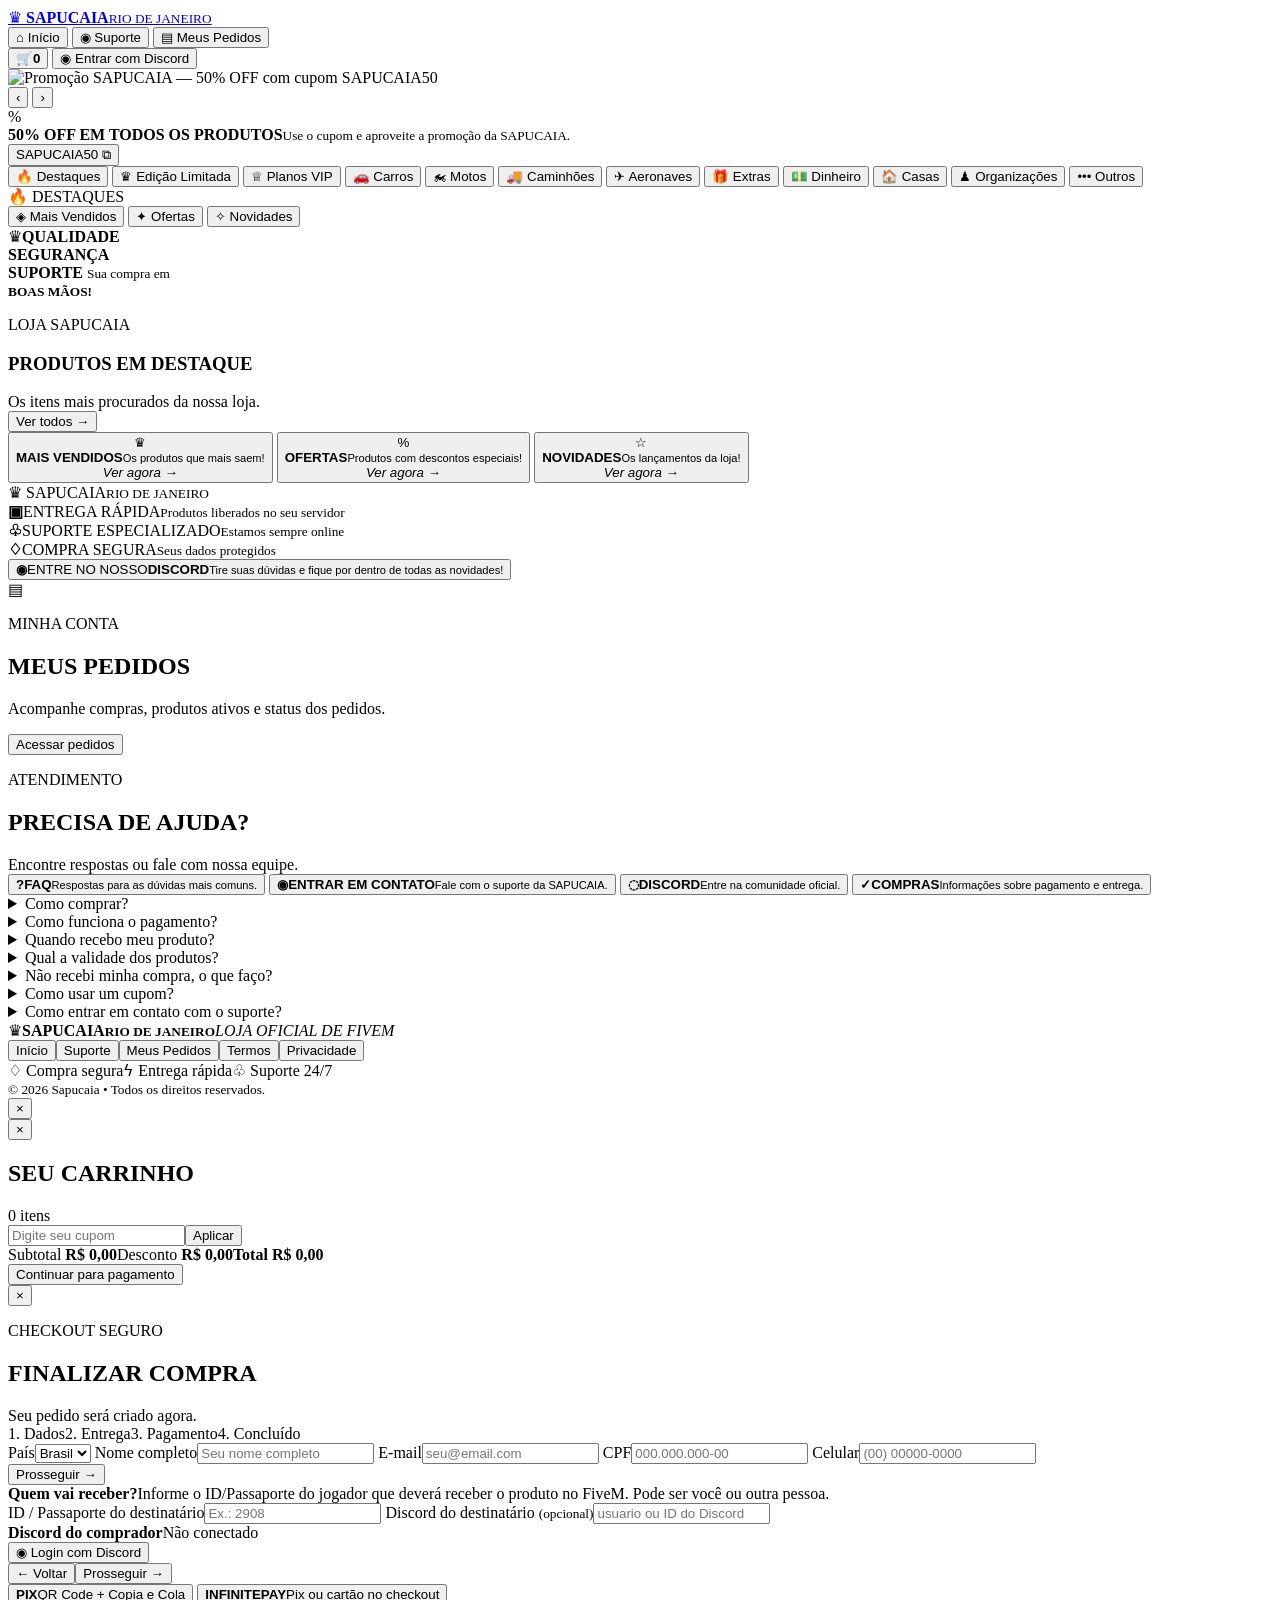
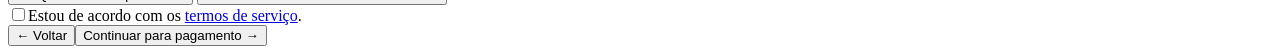
==== index.html @ 09aa35c5 "Add files via upload" ====
<!doctype html>
<html lang="pt-BR">
<head>
  <meta charset="UTF-8">
  <meta name="viewport" content="width=device-width,initial-scale=1.0">
  <meta name="theme-color" content="#ff087f">
  <meta name="description" content="SAPUCAIA — Loja Oficial do servidor FiveM Rio de Janeiro.">
  <title>SAPUCAIA • Loja Oficial</title>
  <link rel="stylesheet" href="style.css">
</head>
<body>
  <div class="noise"></div>
  <div class="bg-grid"></div>
  <div class="pink-orb orb-a"></div><div class="pink-orb orb-b"></div>
  <div id="particles"></div>

  <header class="topbar">
    <a class="brand" href="#inicio" aria-label="SAPUCAIA início">
      <span class="brand-crown">♛</span>
      <span><strong data-theme-shop-name>SAPUCAIA</strong><small data-theme-city>RIO DE JANEIRO</small></span>
    </a>
    <nav class="main-nav">
      <button data-scroll="#inicio" class="nav-link active">⌂ <span>Início</span></button>
      <button data-scroll="#suporte" class="nav-link">◉ <span>Suporte</span></button>
      <button data-scroll="#pedidos" class="nav-link">▤ <span>Meus Pedidos</span></button>
    </nav>
    <div class="top-actions">
      <button id="cartOpen" class="icon-btn" aria-label="Abrir carrinho">🛒<b id="cartCount">0</b></button>
      <button id="discordLogin" class="primary-btn discord">◉ Entrar com Discord</button>
    </div>
  </header>

  <main id="inicio">
    <section class="hero-wrap">
      <div class="hero-banner">
        <img src="assets/banner-sapucaia.png" alt="Promoção SAPUCAIA — 50% OFF com cupom SAPUCAIA50">
        <div class="hero-shine"></div>
        <button class="hero-arrow prev" aria-label="Banner anterior">‹</button>
        <button class="hero-arrow next" aria-label="Próximo banner">›</button>
        <div class="hero-dots"><i class="on"></i><i></i><i></i></div>
      </div>
    </section>

    <section class="infinite-marquee" aria-label="Promoção">
      <div class="marquee-track">
        <div class="marquee-group" data-marquee-group="0"></div>
        <div class="marquee-group" data-marquee-group="1" aria-hidden="true"></div>
      </div>
    </section>
    <section class="coupon-strip">
      <div><span class="coupon-icon">%</span><div><strong id="promoHeadline">50% OFF EM TODOS OS PRODUTOS</strong><small>Use o cupom e aproveite a promoção da SAPUCAIA.</small></div></div>
      <button id="copyCoupon" class="coupon-code">SAPUCAIA50 <span>⧉</span></button>
    </section>

    <section class="categories" aria-label="Categorias">
      <button class="cat active" data-category="Destaques">🔥 <span>Destaques</span></button>
      <button class="cat" data-category="Edição Limitada">♛ <span>Edição Limitada</span></button>
      <button class="cat" data-category="Planos VIP">♕ <span>Planos VIP</span></button>
      <button class="cat" data-category="Carros">🚗 <span>Carros</span></button>
      <button class="cat" data-category="Motos">🏍 <span>Motos</span></button>
      <button class="cat" data-category="Caminhões">🚚 <span>Caminhões</span></button>
      <button class="cat" data-category="Aeronaves">✈ <span>Aeronaves</span></button>
      <button class="cat" data-category="Extras">🎁 <span>Extras</span></button>
      <button class="cat" data-category="Dinheiro">💵 <span>Dinheiro</span></button>
      <button class="cat" data-category="Casas">🏠 <span>Casas</span></button>
      <button class="cat" data-category="Organizações">♟ <span>Organizações</span></button>
      <button class="cat" data-category="Outros">••• <span>Outros</span></button>
    </section>

    <section class="store-layout">
      <aside class="side-panel">
        <div class="panel-title">🔥 DESTAQUES</div>
        <button class="side-filter active" data-category="Destaques">◈ Mais Vendidos</button>
        <button class="side-filter" data-category="Ofertas">✦ Ofertas</button>
        <button class="side-filter" data-category="Novidades">✧ Novidades</button>
        <div class="side-promo">
          <span>♛</span><strong>QUALIDADE<br>SEGURANÇA<br>SUPORTE</strong>
          <small>Sua compra em<br><b>BOAS MÃOS!</b></small>
        </div>
      </aside>

      <section class="products-area">
        <div class="section-head">
          <div><p class="eyebrow">LOJA SAPUCAIA</p><h1 id="sectionTitle">PRODUTOS EM DESTAQUE</h1><span id="sectionSub">Os itens mais procurados da nossa loja.</span></div>
          <button id="viewAll" class="outline-btn">Ver todos →</button>
        </div>
        <div id="productsGrid" class="products-grid"></div>

        <div class="promo-row">
          <button class="wide-promo" data-category="Carros"><span>♛</span><div><b>MAIS VENDIDOS</b><small>Os produtos que mais saem!</small></div><em>Ver agora →</em></button>
          <button class="wide-promo" data-category="Ofertas"><span>%</span><div><b>OFERTAS</b><small>Produtos com descontos especiais!</small></div><em>Ver agora →</em></button>
          <button class="wide-promo" data-category="Novidades"><span>☆</span><div><b>NOVIDADES</b><small>Os lançamentos da loja!</small></div><em>Ver agora →</em></button>
        </div>
      </section>

      <aside class="right-panel">
        <div class="benefits">
          <div class="mini-brand">♛ SAPUCAIA<small>RIO DE JANEIRO</small></div>
          <div class="benefit"><b>▣</b><span>ENTREGA RÁPIDA<small>Produtos liberados no seu servidor</small></span></div>
          <div class="benefit"><b>♧</b><span>SUPORTE ESPECIALIZADO<small>Estamos sempre online</small></span></div>
          <div class="benefit"><b>♢</b><span>COMPRA SEGURA<small>Seus dados protegidos</small></span></div>
        </div>
        <button class="discord-card" id="discordSupport"><b>◉</b><span>ENTRE NO NOSSO<strong>DISCORD</strong><small>Tire suas dúvidas e fique por dentro de todas as novidades!</small></span></button>
      </aside>
    </section>

    <section id="pedidos" class="info-section">
      <div class="info-card">
        <span>▤</span><div><p class="eyebrow">MINHA CONTA</p><h2>MEUS PEDIDOS</h2><p>Acompanhe compras, produtos ativos e status dos pedidos.</p></div>
        <button class="outline-btn" id="ordersBtn">Acessar pedidos</button>
      </div>
    </section>

    <section id="suporte" class="support-section">
      <div class="section-head centered"><div><p class="eyebrow">ATENDIMENTO</p><h2>PRECISA DE AJUDA?</h2><span>Encontre respostas ou fale com nossa equipe.</span></div></div>
      <div class="support-grid">
        <button class="support-card" id="faqBtn"><b>?</b><strong>FAQ</strong><small>Respostas para as dúvidas mais comuns.</small></button>
        <button class="support-card" id="contactBtn"><b>◉</b><strong>ENTRAR EM CONTATO</strong><small>Fale com o suporte da SAPUCAIA.</small></button>
        <button class="support-card" id="discordBtn"><b>◌</b><strong>DISCORD</strong><small>Entre na comunidade oficial.</small></button>
        <button class="support-card" id="buyInfoBtn"><b>✓</b><strong>COMPRAS</strong><small>Informações sobre pagamento e entrega.</small></button>
      </div>
      <div class="faq" id="faq">
        <details><summary>Como comprar?</summary><p>Escolha uma categoria, abra o produto, adicione ao carrinho e avance para o pagamento. A etapa de pagamento real será conectada ao backend futuramente.</p></details>
        <details><summary>Como funciona o pagamento?</summary><p>O pagamento é criado pelo backend conforme o método habilitado no painel ADM. No Pix, a loja mostra QR Code e Pix Copia e Cola.</p></details>
        <details><summary>Quando recebo meu produto?</summary><p>Quando o backend de entrega automática estiver conectado, o produto poderá ser liberado após a confirmação do pagamento.</p></details>
        <details><summary>Qual a validade dos produtos?</summary><p>A validade é exibida nos detalhes de cada produto quando aplicável.</p></details>
        <details><summary>Não recebi minha compra, o que faço?</summary><p>Entre em contato com o suporte e informe os dados do pedido.</p></details>
        <details><summary>Como usar um cupom?</summary><p>No carrinho, digite SAPUCAIA50 e clique em aplicar. Nesta versão o desconto de 50% funciona no frontend.</p></details>
        <details><summary>Como entrar em contato com o suporte?</summary><p>Use a área de suporte ou o botão do Discord. A integração final poderá ser conectada posteriormente.</p></details>
      </div>
    </section>
  </main>

  <footer>
    <div class="footer-brand"><span>♛</span><strong><b data-theme-shop-name>SAPUCAIA</b><small data-theme-city>RIO DE JANEIRO</small></strong><em>LOJA OFICIAL DE FIVEM</em></div>
    <div class="footer-links"><button data-scroll="#inicio">Início</button><button data-scroll="#suporte">Suporte</button><button data-scroll="#pedidos">Meus Pedidos</button><button>Termos</button><button>Privacidade</button></div>
    <div class="footer-badges"><span>♢ Compra segura</span><span>ϟ Entrega rápida</span><span>♧ Suporte 24/7</span></div>
    <small class="copyright">© 2026 Sapucaia • Todos os direitos reservados.</small>
  </footer>

  <div class="modal-backdrop" id="productModal">
    <div class="modal product-modal"><button class="modal-close">×</button><div id="productDetail"></div></div>
  </div>

  <div class="drawer-backdrop" id="cartBackdrop">
    <aside class="cart-drawer"><button class="modal-close" id="cartClose">×</button><div class="drawer-head"><h2>SEU CARRINHO</h2><span id="cartCountBig">0 itens</span></div><div id="cartItems"></div><div class="cart-bottom"><div class="coupon-input"><input id="couponInput" placeholder="Digite seu cupom" autocomplete="off"><button id="applyCoupon">Aplicar</button></div><div class="totals"><span>Subtotal <b id="subtotal">R$ 0,00</b></span><span>Desconto <b id="discount">R$ 0,00</b></span><strong>Total <b id="total">R$ 0,00</b></strong></div><button class="primary-btn checkout" id="checkout">Continuar para pagamento</button></div></aside>
  </div>


  <!-- CHECKOUT REAL — adicionado sem alterar o restante da loja -->
  <div class="modal-backdrop checkout-backdrop" id="checkoutModal" aria-hidden="true">
    <div class="modal checkout-modal">
      <button class="modal-close" id="checkoutClose" aria-label="Fechar checkout">×</button>
      <div class="checkout-head">
        <div><p class="eyebrow">CHECKOUT SEGURO</p><h2>FINALIZAR COMPRA</h2><span id="checkoutOrderLabel">Seu pedido será criado agora.</span></div>
        <div class="checkout-steps"><span class="current" data-step-label="1">1. Dados</span><span data-step-label="2">2. Entrega</span><span data-step-label="3">3. Pagamento</span><span data-step-label="4">4. Concluído</span></div>
      </div>

      <div class="checkout-step active" data-step="1">
        <div class="checkout-grid">
          <label>País<select id="checkoutCountry"><option value="Brasil">Brasil</option></select></label>
          <label>Nome completo<input id="checkoutName" autocomplete="name" placeholder="Seu nome completo"></label>
          <label>E-mail<input id="checkoutEmail" type="email" autocomplete="email" placeholder="seu@email.com"></label>
          <label>CPF<input id="checkoutCpf" inputmode="numeric" maxlength="14" placeholder="000.000.000-00"></label>
          <label>Celular<input id="checkoutPhone" inputmode="tel" autocomplete="tel" placeholder="(00) 00000-0000"></label>
        </div>
        <button class="primary-btn checkout-next" data-next="2">Prosseguir <span>→</span></button>
      </div>

      <div class="checkout-step" data-step="2">
        <div class="delivery-note"><b>Quem vai receber?</b><span>Informe o ID/Passaporte do jogador que deverá receber o produto no FiveM. Pode ser você ou outra pessoa.</span></div>
        <div class="checkout-grid">
          <label>ID / Passaporte do destinatário<input id="checkoutRecipientId" inputmode="numeric" placeholder="Ex.: 2908"></label>
          <label>Discord do destinatário <small>(opcional)</small><input id="checkoutRecipientDiscord" placeholder="usuario ou ID do Discord"></label>
        </div>
        <div class="discord-login-box"><div><b>Discord do comprador</b><span id="discordLoginState">Não conectado</span></div><button class="outline-btn" id="checkoutDiscordLogin">◉ Login com Discord</button></div>
        <div class="checkout-actions"><button class="ghost-btn checkout-back" data-back="1">← Voltar</button><button class="primary-btn checkout-next" data-next="3">Prosseguir <span>→</span></button></div>
      </div>

      <div class="checkout-step" data-step="3">
        <div class="payment-methods">
          <button class="payment-option active" data-method="pix"><strong>PIX</strong><span>QR Code + Copia e Cola</span></button>
          <button class="payment-option" data-method="infinitepay"><strong>INFINITEPAY</strong><span>Pix ou cartão no checkout</span></button>
        </div>
        <label class="terms-line"><input id="checkoutTerms" type="checkbox"><span>Estou de acordo com os <a href="terms.html" id="checkoutTermsLink" target="_blank" rel="noopener">termos de serviço</a>.</span></label>
        <div class="checkout-actions"><button class="ghost-btn checkout-back" data-back="2">← Voltar</button><button class="primary-btn" id="createPaymentBtn">Continuar para pagamento <span>→</span></button></div>
      </div>

      <div class="checkout-step" data-step="4">
        <div id="paymentResult" class="payment-result"></div>
      </div>
    </div>
  </div>

  <div class="toast" id="toast"></div>
  <script src="script.js"></script>
</body>
</html>
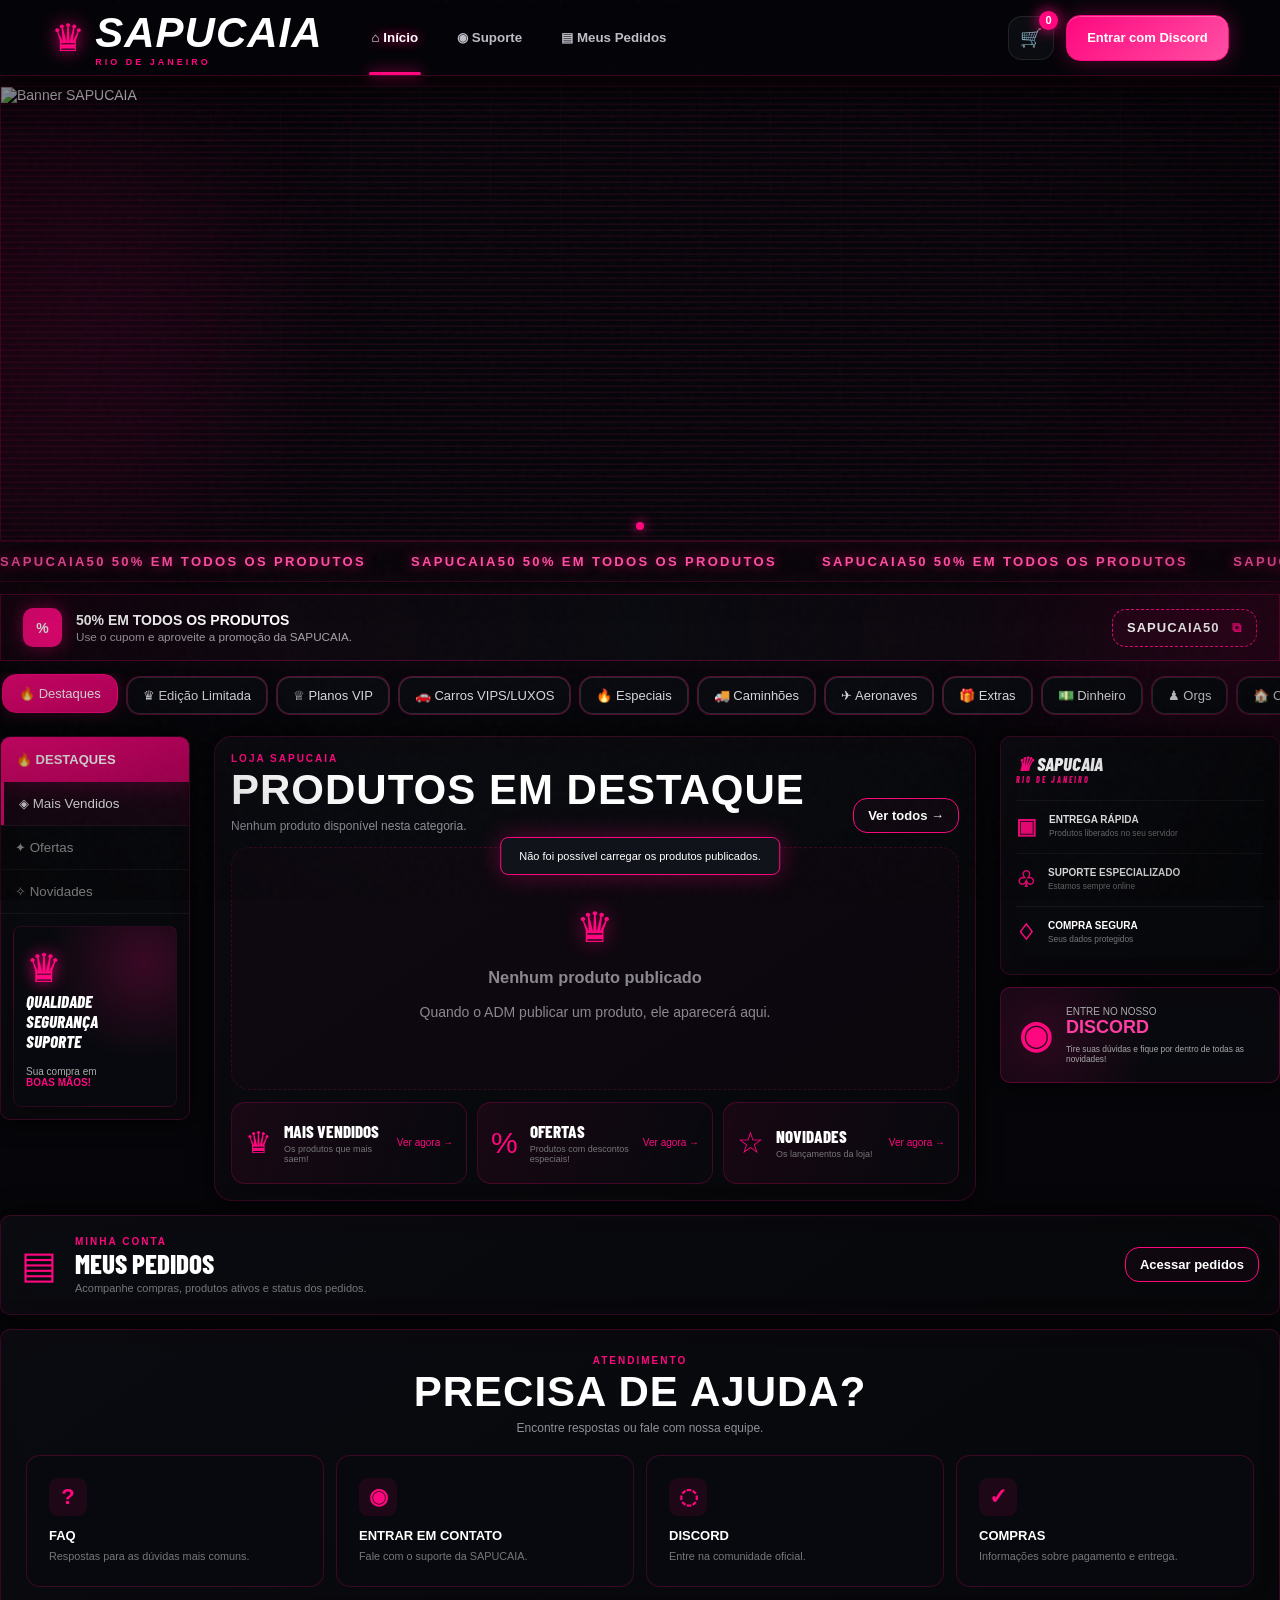
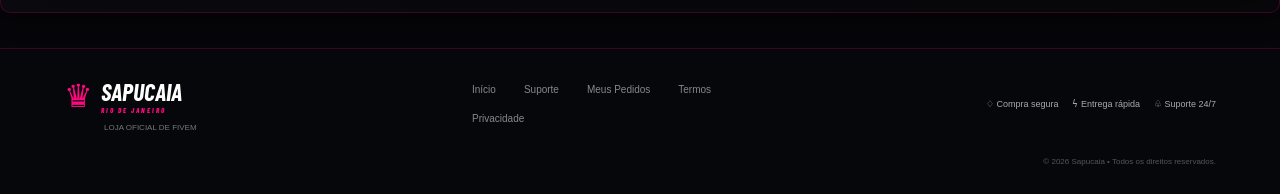
==== commit 9022cd80: "Update index.html" ====
--- a/index.html
+++ b/index.html
@@ -11,21 +11,29 @@
 <body>
   <div class="noise"></div>
   <div class="bg-grid"></div>
-  <div class="pink-orb orb-a"></div><div class="pink-orb orb-b"></div>
+  <div class="pink-orb orb-a"></div>
+  <div class="pink-orb orb-b"></div>
   <div id="particles"></div>
 
   <header class="topbar">
     <a class="brand" href="#inicio" aria-label="SAPUCAIA início">
       <span class="brand-crown">♛</span>
-      <span><strong data-theme-shop-name>SAPUCAIA</strong><small data-theme-city>RIO DE JANEIRO</small></span>
+      <span>
+        <strong data-theme-shop-name>SAPUCAIA</strong>
+        <small data-theme-city>RIO DE JANEIRO</small>
+      </span>
     </a>
+
     <nav class="main-nav">
       <button data-scroll="#inicio" class="nav-link active">⌂ <span>Início</span></button>
       <button data-scroll="#suporte" class="nav-link">◉ <span>Suporte</span></button>
       <button data-scroll="#pedidos" class="nav-link">▤ <span>Meus Pedidos</span></button>
     </nav>
+
     <div class="top-actions">
-      <button id="cartOpen" class="icon-btn" aria-label="Abrir carrinho">🛒<b id="cartCount">0</b></button>
+      <button id="cartOpen" class="icon-btn" aria-label="Abrir carrinho">
+        🛒<b id="cartCount">0</b>
+      </button>
       <button id="discordLogin" class="primary-btn discord">◉ Entrar com Discord</button>
     </div>
   </header>
@@ -33,11 +41,11 @@
   <main id="inicio">
     <section class="hero-wrap">
       <div class="hero-banner">
-        <img src="assets/banner-sapucaia.png" alt="Promoção SAPUCAIA — 50% OFF com cupom SAPUCAIA50">
+        <img src="assets/banner-sapucaia.png" alt="Banner SAPUCAIA">
         <div class="hero-shine"></div>
-        <button class="hero-arrow prev" aria-label="Banner anterior">‹</button>
-        <button class="hero-arrow next" aria-label="Próximo banner">›</button>
-        <div class="hero-dots"><i class="on"></i><i></i><i></i></div>
+        <div class="hero-dots">
+          <i class="on"></i>
+        </div>
       </div>
     </section>
 
@@ -47,8 +55,15 @@
         <div class="marquee-group" data-marquee-group="1" aria-hidden="true"></div>
       </div>
     </section>
+
     <section class="coupon-strip">
-      <div><span class="coupon-icon">%</span><div><strong id="promoHeadline">50% OFF EM TODOS OS PRODUTOS</strong><small>Use o cupom e aproveite a promoção da SAPUCAIA.</small></div></div>
+      <div>
+        <span class="coupon-icon">%</span>
+        <div>
+          <strong id="promoHeadline">50% OFF EM TODOS OS PRODUTOS</strong>
+          <small>Use o cupom e aproveite a promoção da SAPUCAIA.</small>
+        </div>
+      </div>
       <button id="copyCoupon" class="coupon-code">SAPUCAIA50 <span>⧉</span></button>
     </section>
 
@@ -73,117 +88,346 @@
         <button class="side-filter active" data-category="Destaques">◈ Mais Vendidos</button>
         <button class="side-filter" data-category="Ofertas">✦ Ofertas</button>
         <button class="side-filter" data-category="Novidades">✧ Novidades</button>
+
         <div class="side-promo">
-          <span>♛</span><strong>QUALIDADE<br>SEGURANÇA<br>SUPORTE</strong>
+          <span>♛</span>
+          <strong>QUALIDADE<br>SEGURANÇA<br>SUPORTE</strong>
           <small>Sua compra em<br><b>BOAS MÃOS!</b></small>
         </div>
       </aside>
 
       <section class="products-area">
         <div class="section-head">
-          <div><p class="eyebrow">LOJA SAPUCAIA</p><h1 id="sectionTitle">PRODUTOS EM DESTAQUE</h1><span id="sectionSub">Os itens mais procurados da nossa loja.</span></div>
+          <div>
+            <p class="eyebrow">LOJA SAPUCAIA</p>
+            <h1 id="sectionTitle">PRODUTOS EM DESTAQUE</h1>
+            <span id="sectionSub">Os itens mais procurados da nossa loja.</span>
+          </div>
           <button id="viewAll" class="outline-btn">Ver todos →</button>
         </div>
+
         <div id="productsGrid" class="products-grid"></div>
 
         <div class="promo-row">
-          <button class="wide-promo" data-category="Carros"><span>♛</span><div><b>MAIS VENDIDOS</b><small>Os produtos que mais saem!</small></div><em>Ver agora →</em></button>
-          <button class="wide-promo" data-category="Ofertas"><span>%</span><div><b>OFERTAS</b><small>Produtos com descontos especiais!</small></div><em>Ver agora →</em></button>
-          <button class="wide-promo" data-category="Novidades"><span>☆</span><div><b>NOVIDADES</b><small>Os lançamentos da loja!</small></div><em>Ver agora →</em></button>
+          <button class="wide-promo" data-category="Carros">
+            <span>♛</span>
+            <div><b>MAIS VENDIDOS</b><small>Os produtos que mais saem!</small></div>
+            <em>Ver agora →</em>
+          </button>
+
+          <button class="wide-promo" data-category="Ofertas">
+            <span>%</span>
+            <div><b>OFERTAS</b><small>Produtos com descontos especiais!</small></div>
+            <em>Ver agora →</em>
+          </button>
+
+          <button class="wide-promo" data-category="Novidades">
+            <span>☆</span>
+            <div><b>NOVIDADES</b><small>Os lançamentos da loja!</small></div>
+            <em>Ver agora →</em>
+          </button>
         </div>
       </section>
 
       <aside class="right-panel">
         <div class="benefits">
-          <div class="mini-brand">♛ SAPUCAIA<small>RIO DE JANEIRO</small></div>
-          <div class="benefit"><b>▣</b><span>ENTREGA RÁPIDA<small>Produtos liberados no seu servidor</small></span></div>
-          <div class="benefit"><b>♧</b><span>SUPORTE ESPECIALIZADO<small>Estamos sempre online</small></span></div>
-          <div class="benefit"><b>♢</b><span>COMPRA SEGURA<small>Seus dados protegidos</small></span></div>
-        </div>
-        <button class="discord-card" id="discordSupport"><b>◉</b><span>ENTRE NO NOSSO<strong>DISCORD</strong><small>Tire suas dúvidas e fique por dentro de todas as novidades!</small></span></button>
+          <div class="mini-brand">
+            ♛ SAPUCAIA
+            <small>RIO DE JANEIRO</small>
+          </div>
+
+          <div class="benefit">
+            <b>▣</b>
+            <span>ENTREGA RÁPIDA<small>Produtos liberados no seu servidor</small></span>
+          </div>
+
+          <div class="benefit">
+            <b>♧</b>
+            <span>SUPORTE ESPECIALIZADO<small>Estamos sempre online</small></span>
+          </div>
+
+          <div class="benefit">
+            <b>♢</b>
+            <span>COMPRA SEGURA<small>Seus dados protegidos</small></span>
+          </div>
+        </div>
+
+        <button class="discord-card" id="discordSupport">
+          <b>◉</b>
+          <span>
+            ENTRE NO NOSSO
+            <strong>DISCORD</strong>
+            <small>Tire suas dúvidas e fique por dentro de todas as novidades!</small>
+          </span>
+        </button>
       </aside>
     </section>
 
     <section id="pedidos" class="info-section">
       <div class="info-card">
-        <span>▤</span><div><p class="eyebrow">MINHA CONTA</p><h2>MEUS PEDIDOS</h2><p>Acompanhe compras, produtos ativos e status dos pedidos.</p></div>
+        <span>▤</span>
+        <div>
+          <p class="eyebrow">MINHA CONTA</p>
+          <h2>MEUS PEDIDOS</h2>
+          <p>Acompanhe compras, produtos ativos e status dos pedidos.</p>
+        </div>
         <button class="outline-btn" id="ordersBtn">Acessar pedidos</button>
       </div>
     </section>
 
     <section id="suporte" class="support-section">
-      <div class="section-head centered"><div><p class="eyebrow">ATENDIMENTO</p><h2>PRECISA DE AJUDA?</h2><span>Encontre respostas ou fale com nossa equipe.</span></div></div>
+      <div class="section-head centered">
+        <div>
+          <p class="eyebrow">ATENDIMENTO</p>
+          <h2>PRECISA DE AJUDA?</h2>
+          <span>Encontre respostas ou fale com nossa equipe.</span>
+        </div>
+      </div>
+
       <div class="support-grid">
-        <button class="support-card" id="faqBtn"><b>?</b><strong>FAQ</strong><small>Respostas para as dúvidas mais comuns.</small></button>
-        <button class="support-card" id="contactBtn"><b>◉</b><strong>ENTRAR EM CONTATO</strong><small>Fale com o suporte da SAPUCAIA.</small></button>
-        <button class="support-card" id="discordBtn"><b>◌</b><strong>DISCORD</strong><small>Entre na comunidade oficial.</small></button>
-        <button class="support-card" id="buyInfoBtn"><b>✓</b><strong>COMPRAS</strong><small>Informações sobre pagamento e entrega.</small></button>
-      </div>
+        <button class="support-card" id="faqBtn">
+          <b>?</b>
+          <strong>FAQ</strong>
+          <small>Respostas para as dúvidas mais comuns.</small>
+        </button>
+
+        <button class="support-card" id="contactBtn">
+          <b>◉</b>
+          <strong>ENTRAR EM CONTATO</strong>
+          <small>Fale com o suporte da SAPUCAIA.</small>
+        </button>
+
+        <button class="support-card" id="discordBtn">
+          <b>◌</b>
+          <strong>DISCORD</strong>
+          <small>Entre na comunidade oficial.</small>
+        </button>
+
+        <button class="support-card" id="buyInfoBtn">
+          <b>✓</b>
+          <strong>COMPRAS</strong>
+          <small>Informações sobre pagamento e entrega.</small>
+        </button>
+      </div>
+
       <div class="faq" id="faq">
-        <details><summary>Como comprar?</summary><p>Escolha uma categoria, abra o produto, adicione ao carrinho e avance para o pagamento. A etapa de pagamento real será conectada ao backend futuramente.</p></details>
-        <details><summary>Como funciona o pagamento?</summary><p>O pagamento é criado pelo backend conforme o método habilitado no painel ADM. No Pix, a loja mostra QR Code e Pix Copia e Cola.</p></details>
-        <details><summary>Quando recebo meu produto?</summary><p>Quando o backend de entrega automática estiver conectado, o produto poderá ser liberado após a confirmação do pagamento.</p></details>
-        <details><summary>Qual a validade dos produtos?</summary><p>A validade é exibida nos detalhes de cada produto quando aplicável.</p></details>
-        <details><summary>Não recebi minha compra, o que faço?</summary><p>Entre em contato com o suporte e informe os dados do pedido.</p></details>
-        <details><summary>Como usar um cupom?</summary><p>No carrinho, digite SAPUCAIA50 e clique em aplicar. Nesta versão o desconto de 50% funciona no frontend.</p></details>
-        <details><summary>Como entrar em contato com o suporte?</summary><p>Use a área de suporte ou o botão do Discord. A integração final poderá ser conectada posteriormente.</p></details>
+        <details>
+          <summary>Como comprar?</summary>
+          <p>Escolha uma categoria, abra o produto, adicione ao carrinho e avance para o pagamento.</p>
+        </details>
+
+        <details>
+          <summary>Como funciona o pagamento?</summary>
+          <p>O pagamento é criado pelo backend conforme o método habilitado no painel ADM.</p>
+        </details>
+
+        <details>
+          <summary>Quando recebo meu produto?</summary>
+          <p>Após a confirmação do pagamento, o produto será enviado conforme a configuração de entrega.</p>
+        </details>
+
+        <details>
+          <summary>Qual a validade dos produtos?</summary>
+          <p>A validade é exibida nos detalhes de cada produto quando aplicável.</p>
+        </details>
+
+        <details>
+          <summary>Não recebi minha compra, o que faço?</summary>
+          <p>Entre em contato com o suporte e informe os dados do pedido.</p>
+        </details>
+
+        <details>
+          <summary>Como usar um cupom?</summary>
+          <p>No carrinho, digite o cupom disponível e clique em aplicar.</p>
+        </details>
+
+        <details>
+          <summary>Como entrar em contato com o suporte?</summary>
+          <p>Use a área de suporte ou o botão do Discord.</p>
+        </details>
       </div>
     </section>
   </main>
 
   <footer>
-    <div class="footer-brand"><span>♛</span><strong><b data-theme-shop-name>SAPUCAIA</b><small data-theme-city>RIO DE JANEIRO</small></strong><em>LOJA OFICIAL DE FIVEM</em></div>
-    <div class="footer-links"><button data-scroll="#inicio">Início</button><button data-scroll="#suporte">Suporte</button><button data-scroll="#pedidos">Meus Pedidos</button><button>Termos</button><button>Privacidade</button></div>
-    <div class="footer-badges"><span>♢ Compra segura</span><span>ϟ Entrega rápida</span><span>♧ Suporte 24/7</span></div>
+    <div class="footer-brand">
+      <span>♛</span>
+      <strong>
+        <b data-theme-shop-name>SAPUCAIA</b>
+        <small data-theme-city>RIO DE JANEIRO</small>
+      </strong>
+      <em>LOJA OFICIAL DE FIVEM</em>
+    </div>
+
+    <div class="footer-links">
+      <button data-scroll="#inicio">Início</button>
+      <button data-scroll="#suporte">Suporte</button>
+      <button data-scroll="#pedidos">Meus Pedidos</button>
+      <button>Termos</button>
+      <button>Privacidade</button>
+    </div>
+
+    <div class="footer-badges">
+      <span>♢ Compra segura</span>
+      <span>ϟ Entrega rápida</span>
+      <span>♧ Suporte 24/7</span>
+    </div>
+
     <small class="copyright">© 2026 Sapucaia • Todos os direitos reservados.</small>
   </footer>
 
   <div class="modal-backdrop" id="productModal">
-    <div class="modal product-modal"><button class="modal-close">×</button><div id="productDetail"></div></div>
+    <div class="modal product-modal">
+      <button class="modal-close">×</button>
+      <div id="productDetail"></div>
+    </div>
   </div>
 
   <div class="drawer-backdrop" id="cartBackdrop">
-    <aside class="cart-drawer"><button class="modal-close" id="cartClose">×</button><div class="drawer-head"><h2>SEU CARRINHO</h2><span id="cartCountBig">0 itens</span></div><div id="cartItems"></div><div class="cart-bottom"><div class="coupon-input"><input id="couponInput" placeholder="Digite seu cupom" autocomplete="off"><button id="applyCoupon">Aplicar</button></div><div class="totals"><span>Subtotal <b id="subtotal">R$ 0,00</b></span><span>Desconto <b id="discount">R$ 0,00</b></span><strong>Total <b id="total">R$ 0,00</b></strong></div><button class="primary-btn checkout" id="checkout">Continuar para pagamento</button></div></aside>
+    <aside class="cart-drawer">
+      <button class="modal-close" id="cartClose">×</button>
+
+      <div class="drawer-head">
+        <h2>SEU CARRINHO</h2>
+        <span id="cartCountBig">0 itens</span>
+      </div>
+
+      <div id="cartItems"></div>
+
+      <div class="cart-bottom">
+        <div class="coupon-input">
+          <input id="couponInput" placeholder="Digite seu cupom" autocomplete="off">
+          <button id="applyCoupon">Aplicar</button>
+        </div>
+
+        <div class="totals">
+          <span>Subtotal <b id="subtotal">R$ 0,00</b></span>
+          <span>Desconto <b id="discount">R$ 0,00</b></span>
+          <strong>Total <b id="total">R$ 0,00</b></strong>
+        </div>
+
+        <button class="primary-btn checkout" id="checkout">
+          Continuar para pagamento
+        </button>
+      </div>
+    </aside>
   </div>
 
-
-  <!-- CHECKOUT REAL — adicionado sem alterar o restante da loja -->
   <div class="modal-backdrop checkout-backdrop" id="checkoutModal" aria-hidden="true">
     <div class="modal checkout-modal">
       <button class="modal-close" id="checkoutClose" aria-label="Fechar checkout">×</button>
+
       <div class="checkout-head">
-        <div><p class="eyebrow">CHECKOUT SEGURO</p><h2>FINALIZAR COMPRA</h2><span id="checkoutOrderLabel">Seu pedido será criado agora.</span></div>
-        <div class="checkout-steps"><span class="current" data-step-label="1">1. Dados</span><span data-step-label="2">2. Entrega</span><span data-step-label="3">3. Pagamento</span><span data-step-label="4">4. Concluído</span></div>
+        <div>
+          <p class="eyebrow">CHECKOUT SEGURO</p>
+          <h2>FINALIZAR COMPRA</h2>
+          <span id="checkoutOrderLabel">Seu pedido será criado agora.</span>
+        </div>
+
+        <div class="checkout-steps">
+          <span class="current" data-step-label="1">1. Dados</span>
+          <span data-step-label="2">2. Entrega</span>
+          <span data-step-label="3">3. Pagamento</span>
+          <span data-step-label="4">4. Concluído</span>
+        </div>
       </div>
 
       <div class="checkout-step active" data-step="1">
         <div class="checkout-grid">
-          <label>País<select id="checkoutCountry"><option value="Brasil">Brasil</option></select></label>
-          <label>Nome completo<input id="checkoutName" autocomplete="name" placeholder="Seu nome completo"></label>
-          <label>E-mail<input id="checkoutEmail" type="email" autocomplete="email" placeholder="seu@email.com"></label>
-          <label>CPF<input id="checkoutCpf" inputmode="numeric" maxlength="14" placeholder="000.000.000-00"></label>
-          <label>Celular<input id="checkoutPhone" inputmode="tel" autocomplete="tel" placeholder="(00) 00000-0000"></label>
-        </div>
-        <button class="primary-btn checkout-next" data-next="2">Prosseguir <span>→</span></button>
+          <label>
+            País
+            <select id="checkoutCountry">
+              <option value="Brasil">Brasil</option>
+            </select>
+          </label>
+
+          <label>
+            Nome completo
+            <input id="checkoutName" autocomplete="name" placeholder="Seu nome completo">
+          </label>
+
+          <label>
+            E-mail
+            <input id="checkoutEmail" type="email" autocomplete="email" placeholder="seu@email.com">
+          </label>
+
+          <label>
+            CPF
+            <input id="checkoutCpf" inputmode="numeric" maxlength="14" placeholder="000.000.000-00">
+          </label>
+
+          <label>
+            Celular
+            <input id="checkoutPhone" inputmode="tel" autocomplete="tel" placeholder="(00) 00000-0000">
+          </label>
+        </div>
+
+        <button class="primary-btn checkout-next" data-next="2">
+          Prosseguir <span>→</span>
+        </button>
       </div>
 
       <div class="checkout-step" data-step="2">
-        <div class="delivery-note"><b>Quem vai receber?</b><span>Informe o ID/Passaporte do jogador que deverá receber o produto no FiveM. Pode ser você ou outra pessoa.</span></div>
+        <div class="delivery-note">
+          <b>Quem vai receber?</b>
+          <span>Informe o ID/Passaporte do jogador que deverá receber o produto no FiveM.</span>
+        </div>
+
         <div class="checkout-grid">
-          <label>ID / Passaporte do destinatário<input id="checkoutRecipientId" inputmode="numeric" placeholder="Ex.: 2908"></label>
-          <label>Discord do destinatário <small>(opcional)</small><input id="checkoutRecipientDiscord" placeholder="usuario ou ID do Discord"></label>
-        </div>
-        <div class="discord-login-box"><div><b>Discord do comprador</b><span id="discordLoginState">Não conectado</span></div><button class="outline-btn" id="checkoutDiscordLogin">◉ Login com Discord</button></div>
-        <div class="checkout-actions"><button class="ghost-btn checkout-back" data-back="1">← Voltar</button><button class="primary-btn checkout-next" data-next="3">Prosseguir <span>→</span></button></div>
+          <label>
+            ID / Passaporte do destinatário
+            <input id="checkoutRecipientId" inputmode="numeric" placeholder="Ex.: 2908">
+          </label>
+        </div>
+
+        <div class="discord-login-box">
+          <div>
+            <b>Discord do comprador</b>
+            <span id="discordLoginState">Não conectado</span>
+          </div>
+
+          <button class="outline-btn" id="checkoutDiscordLogin">
+            ◉ Login com Discord
+          </button>
+        </div>
+
+        <div class="checkout-actions">
+          <button class="ghost-btn checkout-back" data-back="1">← Voltar</button>
+          <button class="primary-btn checkout-next" data-next="3">
+            Prosseguir <span>→</span>
+          </button>
+        </div>
       </div>
 
       <div class="checkout-step" data-step="3">
         <div class="payment-methods">
-          <button class="payment-option active" data-method="pix"><strong>PIX</strong><span>QR Code + Copia e Cola</span></button>
-          <button class="payment-option" data-method="infinitepay"><strong>INFINITEPAY</strong><span>Pix ou cartão no checkout</span></button>
-        </div>
-        <label class="terms-line"><input id="checkoutTerms" type="checkbox"><span>Estou de acordo com os <a href="terms.html" id="checkoutTermsLink" target="_blank" rel="noopener">termos de serviço</a>.</span></label>
-        <div class="checkout-actions"><button class="ghost-btn checkout-back" data-back="2">← Voltar</button><button class="primary-btn" id="createPaymentBtn">Continuar para pagamento <span>→</span></button></div>
+          <button class="payment-option active" data-method="pix">
+            <strong>PIX</strong>
+            <span>QR Code + Copia e Cola</span>
+          </button>
+
+          <button class="payment-option" data-method="infinitepay">
+            <strong>INFINITEPAY</strong>
+            <span>Pix ou cartão no checkout</span>
+          </button>
+        </div>
+
+        <label class="terms-line">
+          <input id="checkoutTerms" type="checkbox">
+          <span>
+            Estou de acordo com os
+            <a href="terms.html" id="checkoutTermsLink" target="_blank" rel="noopener">
+              termos de serviço
+            </a>.
+          </span>
+        </label>
+
+        <div class="checkout-actions">
+          <button class="ghost-btn checkout-back" data-back="2">← Voltar</button>
+          <button class="primary-btn" id="createPaymentBtn">
+            Continuar para pagamento <span>→</span>
+          </button>
+        </div>
       </div>
 
       <div class="checkout-step" data-step="4">
@@ -193,6 +437,7 @@
   </div>
 
   <div class="toast" id="toast"></div>
+
   <script src="script.js"></script>
 </body>
-</html>+</html>
--- a/style.css
+++ b/style.css
@@ -0,0 +1,128 @@
+@import url('https://fonts.googleapis.com/css2?family=Barlow+Condensed:wght@500;600;700;800&family=Inter:wght@400;500;600;700;800&display=swap');
+:root{--pink:#ff087f;--pink2:#ff3da2;--pink3:#c90064;--bg:#050508;--panel:#090a0f;--panel2:#0d0e14;--line:#ff087f55;--text:#f6f6f8;--muted:#9a9aa7;--green:#32e69b}
+*{box-sizing:border-box}html{scroll-behavior:smooth}body{margin:0;background:var(--bg);color:var(--text);font-family:Inter,Arial,sans-serif;overflow-x:hidden}.noise{position:fixed;inset:0;pointer-events:none;z-index:20;opacity:.035;background-image:url("data:image/svg+xml,%3Csvg viewBox='0 0 180 180' xmlns='http://www.w3.org/2000/svg'%3E%3Cfilter id='n'%3E%3CfeTurbulence type='fractalNoise' baseFrequency='.85' numOctaves='3' stitchTiles='stitch'/%3E%3C/filter%3E%3Crect width='100%25' height='100%25' filter='url(%23n)' opacity='.7'/%3E%3C/svg%3E")}.bg-grid{position:fixed;inset:0;pointer-events:none;opacity:.12;background-image:linear-gradient(#ff087f12 1px,transparent 1px),linear-gradient(90deg,#ff087f12 1px,transparent 1px);background-size:70px 70px;mask-image:linear-gradient(to bottom,#000,transparent 85%);z-index:-3}.pink-orb{position:fixed;width:480px;height:480px;border-radius:50%;filter:blur(90px);opacity:.1;pointer-events:none;z-index:-2;background:var(--pink)}.orb-a{top:10%;left:-250px}.orb-b{right:-280px;top:48%}.particle{position:fixed;width:2px;height:2px;background:#ff74bb;border-radius:50%;box-shadow:0 0 12px #ff087f;pointer-events:none;z-index:-1;animation:float 8s linear infinite}@keyframes float{0%{transform:translateY(110vh);opacity:0}15%,80%{opacity:.8}100%{transform:translateY(-10vh);opacity:0}}
+.topbar{height:76px;position:sticky;top:0;z-index:30;display:flex;align-items:center;gap:32px;padding:0 clamp(18px,4vw,64px);background:#050509e8;border-bottom:1px solid #ff087f33;backdrop-filter:blur(18px);box-shadow:0 8px 35px #000}.brand{display:flex;align-items:center;gap:10px;color:#fff;text-decoration:none;min-width:190px}.brand-crown{font-size:38px;color:var(--pink);text-shadow:0 0 18px #ff087f}.brand strong{display:block;font:800 25px 'Barlow Condensed';font-style:italic;letter-spacing:1px}.brand small{display:block;color:var(--pink);font-weight:800;font-size:9px;letter-spacing:3px}.main-nav{display:flex;align-self:stretch;gap:5px}.nav-link{background:transparent;border:0;color:#bdbdc7;padding:0 17px;position:relative;font-weight:600;cursor:pointer;transition:.25s}.nav-link:hover,.nav-link.active{color:#fff;text-shadow:0 0 12px #ff087f}.nav-link.active:after{content:"";height:3px;background:var(--pink);box-shadow:0 0 14px var(--pink);position:absolute;left:14px;right:14px;bottom:0;border-radius:4px}.top-actions{margin-left:auto;display:flex;align-items:center;gap:12px}.icon-btn,.primary-btn,.outline-btn,.cat,.side-filter,.wide-promo,.support-card{cursor:pointer}.icon-btn{position:relative;width:46px;height:44px;border:1px solid #ffffff18;border-radius:12px;background:#0b0c11;color:#fff;font-size:18px}.icon-btn b{position:absolute;right:-5px;top:-6px;background:var(--pink);border-radius:50%;min-width:19px;height:19px;font-size:11px;display:grid;place-items:center;box-shadow:0 0 15px var(--pink)}.primary-btn{border:1px solid var(--pink);background:linear-gradient(135deg,#ff087f,#d7006c);color:#fff;border-radius:10px;padding:12px 20px;font-weight:800;box-shadow:0 0 22px #ff087f55,inset 0 1px #fff4;transition:.25s}.primary-btn:hover{transform:translateY(-2px);box-shadow:0 0 32px #ff087f99}.hero-wrap{padding:10px 0 0}.hero-banner{margin:auto;max-width:1700px;aspect-ratio:1670/455;position:relative;overflow:hidden;border:1px solid #ff087f35;box-shadow:0 0 35px #ff087f22,0 15px 55px #000;border-radius:2px}.hero-banner img{width:100%;height:100%;object-fit:cover;display:block;animation:heroZoom 12s ease-in-out infinite alternate;transform-origin:center}@keyframes heroZoom{from{transform:scale(1)}to{transform:scale(1.045)}}.hero-shine{position:absolute;inset:0;pointer-events:none;background:linear-gradient(110deg,transparent 25%,#fff0 40%,#fff2 50%,#fff0 60%,transparent 75%);transform:translateX(-100%);animation:shine 6s ease-in-out infinite}@keyframes shine{0%,45%{transform:translateX(-100%)}70%,100%{transform:translateX(100%)}}.hero-arrow{position:absolute;top:50%;transform:translateY(-50%);width:42px;height:42px;border:1px solid #ff087f99;border-radius:50%;background:#05050999;color:#fff;font-size:32px;line-height:1;cursor:pointer;box-shadow:0 0 18px #ff087f44}.hero-arrow:hover{background:var(--pink);box-shadow:0 0 25px var(--pink)}.prev{left:18px}.next{right:18px}.hero-dots{position:absolute;bottom:10px;left:50%;transform:translateX(-50%);display:flex;gap:8px}.hero-dots i{width:8px;height:8px;border-radius:50%;background:#777}.hero-dots i.on{background:var(--pink);box-shadow:0 0 12px var(--pink)}.coupon-strip{max-width:1700px;margin:12px auto 0;padding:13px 22px;border:1px solid #ff087f44;background:linear-gradient(90deg,#ff087f0d,#0a0b10,#ff087f0d);display:flex;align-items:center;justify-content:space-between;gap:20px;box-shadow:0 0 25px #ff087f12}.coupon-strip>div{display:flex;align-items:center;gap:14px}.coupon-icon{width:39px;height:39px;border-radius:10px;display:grid;place-items:center;background:var(--pink);box-shadow:0 0 18px #ff087f77;font-weight:900}.coupon-strip strong{display:block;font-size:14px}.coupon-strip small{display:block;color:var(--muted);margin-top:2px}.coupon-code{border:1px dashed var(--pink);background:#ff087f0d;color:#fff;padding:10px 14px;border-radius:8px;font-weight:900;letter-spacing:1px;cursor:pointer}.coupon-code span{color:var(--pink);margin-left:8px}.categories{max-width:1700px;margin:12px auto;display:flex;gap:8px;overflow:auto;padding:3px 2px 9px;scrollbar-width:none}.categories::-webkit-scrollbar{display:none}.cat{flex:0 0 auto;padding:11px 16px;border:1px solid #ff087f55;background:#090a0f;color:#d6d6dc;border-radius:9px;transition:.25s;box-shadow:inset 0 0 0 1px #fff2}.cat:hover,.cat.active{border-color:var(--pink);color:#fff;background:linear-gradient(180deg,#ff087f22,#090a0f);box-shadow:0 0 18px #ff087f44,inset 0 0 16px #ff087f0e;transform:translateY(-2px)}.cat.active{background:linear-gradient(135deg,#ff087f,#c70063)}.store-layout{max-width:1700px;margin:auto;display:grid;grid-template-columns:190px 1fr 280px;gap:12px}.side-panel,.right-panel>*,.products-area,.info-card,.support-section{border:1px solid #ff087f30;background:linear-gradient(145deg,#0a0b10,#06070a);box-shadow:0 0 25px #000,inset 0 0 40px #ff087f05}.side-panel{border-radius:10px;overflow:hidden;height:max-content}.panel-title{padding:15px;background:linear-gradient(135deg,#ff087f,#ad0056);font-weight:900;font-size:13px;box-shadow:0 5px 22px #ff087f33}.side-filter{display:block;width:100%;border:0;border-bottom:1px solid #ffffff0d;background:transparent;color:#aaa;padding:14px;text-align:left;transition:.2s}.side-filter:hover,.side-filter.active{color:#fff;background:#ff087f12;padding-left:18px}.side-filter.active{box-shadow:inset 3px 0 var(--pink)}.side-promo{margin:12px;padding:18px 12px;min-height:170px;background:radial-gradient(circle at 80% 20%,#ff087f33,transparent 50%),#08090e;border:1px solid #ff087f22;border-radius:8px}.side-promo span{color:var(--pink);font-size:40px;text-shadow:0 0 15px var(--pink)}.side-promo strong{display:block;font:800 17px 'Barlow Condensed';font-style:italic}.side-promo small{display:block;margin-top:15px;color:#aaa;font-size:10px}.side-promo b{color:var(--pink)}.products-area{border-radius:10px;padding:16px;min-width:0}.section-head{display:flex;justify-content:space-between;align-items:end;margin-bottom:14px}.section-head h1,.section-head h2{margin:2px 0 3px;font:800 27px 'Barlow Condensed';letter-spacing:1px}.section-head span{color:#8f9099;font-size:12px}.eyebrow{color:var(--pink)!important;font-size:10px!important;font-weight:900;letter-spacing:2px;margin:0}.outline-btn{border:1px solid var(--pink);color:#fff;background:#ff087f08;border-radius:8px;padding:9px 14px;font-weight:700;transition:.2s}.outline-btn:hover{background:var(--pink);box-shadow:0 0 20px #ff087f66;transform:translateY(-2px)}.products-grid{display:grid;grid-template-columns:repeat(4,minmax(0,1fr));gap:12px}.product-card{background:#08090e;border:1px solid #ff087f44;border-radius:10px;overflow:hidden;transition:.3s;position:relative;box-shadow:0 10px 25px #000}.product-card:hover{transform:translateY(-5px);border-color:#ff087f;box-shadow:0 0 28px #ff087f30,0 16px 30px #000}.product-image{aspect-ratio:16/9;position:relative;overflow:hidden}.product-image img{width:100%;height:100%;object-fit:cover;transition:.45s}.product-card:hover .product-image img{transform:scale(1.06)}.tag{position:absolute;left:9px;top:9px;background:var(--pink);padding:5px 8px;border-radius:5px;font-size:9px;font-weight:900;box-shadow:0 0 13px #ff087f66}.heart{position:absolute;right:8px;top:8px;width:28px;height:28px;border-radius:50%;border:1px solid #fff2;background:#050509aa;color:#fff;cursor:pointer}.heart:hover{color:var(--pink);border-color:var(--pink)}.product-body{padding:12px}.product-body h3{font-size:14px;margin:0 0 5px}.product-body p{font-size:10px;line-height:1.5;color:#8f9099;height:31px;margin:0 0 9px}.price-row{display:flex;align-items:center;gap:7px;flex-wrap:wrap}.old{font-size:10px;color:#666;text-decoration:line-through}.price{color:var(--pink);font-size:17px;font-weight:900}.discount{font-size:8px;background:#ff087f22;color:#ff65b0;border:1px solid #ff087f44;border-radius:4px;padding:3px 5px;font-weight:900}.add-btn{width:100%;margin-top:10px;border:1px solid #ff087f;background:linear-gradient(135deg,#ff087f,#d30069);color:#fff;border-radius:7px;padding:9px;font-weight:800;font-size:11px;cursor:pointer;transition:.2s}.add-btn:hover{box-shadow:0 0 20px #ff087f77;transform:translateY(-1px)}.right-panel{display:flex;flex-direction:column;gap:12px}.benefits{border-radius:10px;padding:15px}.mini-brand{font:800 19px 'Barlow Condensed';font-style:italic;margin-bottom:15px}.mini-brand:first-letter{color:var(--pink)}.mini-brand small{display:block;color:var(--pink);font-size:8px;letter-spacing:2px}.benefit{display:flex;gap:12px;padding:13px 0;border-top:1px solid #ffffff0d}.benefit b{color:var(--pink);font-size:22px}.benefit span{font-size:10px;font-weight:800}.benefit small{display:block;color:#777;margin-top:3px;font-weight:400}.discord-card{display:flex;align-items:center;gap:14px;text-align:left;padding:18px;border:1px solid #ff087f44;background:radial-gradient(circle at 15% 50%,#ff087f25,transparent 45%),#08090e;border-radius:10px;color:#fff;cursor:pointer;transition:.25s}.discord-card:hover{border-color:var(--pink);box-shadow:0 0 25px #ff087f33;transform:translateY(-2px)}.discord-card>b{font-size:38px;color:var(--pink)}.discord-card span{font-size:10px;color:#aaa}.discord-card strong{display:block;color:#ff3da2;font-size:18px}.discord-card small{display:block;margin-top:6px}.promo-row{display:grid;grid-template-columns:repeat(3,1fr);gap:10px;margin-top:12px}.wide-promo{display:flex;align-items:center;gap:12px;min-height:82px;padding:13px;border:1px solid #ff087f35;border-radius:9px;background:linear-gradient(110deg,#ff087f12,#08090e);color:#fff;text-align:left;transition:.25s}.wide-promo:hover{border-color:var(--pink);box-shadow:0 0 22px #ff087f2b;transform:translateY(-3px)}.wide-promo>span{font-size:30px;color:var(--pink)}.wide-promo b{display:block;font:800 17px 'Barlow Condensed'}.wide-promo small{display:block;color:#777;font-size:9px;margin-top:3px}.wide-promo em{margin-left:auto;color:var(--pink);font-style:normal;font-size:10px;white-space:nowrap}.info-section{max-width:1700px;margin:14px auto}.info-card{border-radius:10px;padding:20px;display:flex;align-items:center;gap:18px}.info-card>span{font-size:38px;color:var(--pink)}.info-card h2{font:800 27px 'Barlow Condensed';margin:0}.info-card p:not(.eyebrow){margin:3px 0 0;color:#777;font-size:11px}.info-card .outline-btn{margin-left:auto}.support-section{max-width:1700px;margin:14px auto;padding:25px;border-radius:10px}.centered{text-align:center;display:block}.support-grid{display:grid;grid-template-columns:repeat(4,1fr);gap:12px;margin-top:20px}.support-card{border:1px solid #ff087f35;background:#08090e;border-radius:9px;padding:22px;text-align:left;color:#fff;transition:.25s}.support-card:hover{border-color:var(--pink);box-shadow:0 0 25px #ff087f2b;transform:translateY(-3px)}.support-card b{display:grid;place-items:center;width:38px;height:38px;border-radius:9px;background:#ff087f17;color:var(--pink);font-size:22px;margin-bottom:12px}.support-card strong{display:block;font-size:13px}.support-card small{display:block;color:#777;margin-top:5px;line-height:1.5}.faq{display:none;margin-top:14px;border-top:1px solid #fff1}.faq.open{display:block}.faq details{padding:14px 4px;border-bottom:1px solid #fff1}.faq summary{cursor:pointer;font-weight:700;font-size:12px}.faq p{color:#888;font-size:11px;line-height:1.7;margin:10px 0 0}.modal-backdrop,.drawer-backdrop{display:none;position:fixed;inset:0;background:#000b;backdrop-filter:blur(8px);z-index:50}.modal-backdrop.open,.drawer-backdrop.open{display:block}.modal{position:relative;width:min(760px,calc(100% - 28px));max-height:90vh;overflow:auto;margin:5vh auto;background:#08090e;border:1px solid var(--pink);box-shadow:0 0 50px #ff087f33;border-radius:14px}.modal-close{position:absolute;right:12px;top:10px;z-index:2;border:0;background:#fff1;color:#fff;border-radius:50%;width:32px;height:32px;font-size:22px;cursor:pointer}.detail{display:grid;grid-template-columns:1fr 1fr}.detail img{width:100%;height:100%;object-fit:cover;min-height:320px}.detail-info{padding:30px}.detail-info h2{font:800 34px 'Barlow Condensed';margin:5px 0}.detail-info p{color:#999;font-size:12px;line-height:1.7}.detail-info ul{padding-left:18px;color:#aaa;font-size:11px;line-height:2}.drawer-backdrop{justify-content:flex-end}.drawer-backdrop.open{display:flex}.cart-drawer{height:100%;width:min(470px,100%);background:#07080c;border-left:1px solid #ff087f66;box-shadow:-15px 0 60px #000;padding:24px;position:relative;display:flex;flex-direction:column}.drawer-head{border-bottom:1px solid #fff1;padding-bottom:15px;margin-bottom:12px}.drawer-head h2{font:800 27px 'Barlow Condensed';margin:0}.drawer-head span{font-size:10px;color:#777}.cart-list{overflow:auto;flex:1}.cart-item{display:grid;grid-template-columns:74px 1fr auto;gap:10px;padding:12px 0;border-bottom:1px solid #fff1}.cart-item img{width:74px;height:50px;object-fit:cover;border-radius:6px}.cart-item h4{font-size:11px;margin:0 0 5px}.cart-item small{color:var(--pink)}.qty{display:flex;align-items:center;gap:6px;margin-top:6px}.qty button{width:20px;height:20px;border:1px solid #fff2;background:#fff1;color:#fff;border-radius:4px;cursor:pointer}.remove{border:0;background:none;color:#777;cursor:pointer}.cart-bottom{border-top:1px solid #fff1;padding-top:14px}.coupon-input{display:flex;gap:7px}.coupon-input input{flex:1;background:#0d0e13;border:1px solid #fff2;color:#fff;padding:11px;border-radius:7px;outline:none}.coupon-input input:focus{border-color:var(--pink)}.coupon-input button{background:#ff087f;color:#fff;border:0;border-radius:7px;padding:0 14px;font-weight:800;cursor:pointer}.totals{margin:14px 0}.totals span,.totals strong{display:flex;justify-content:space-between;padding:5px 0;font-size:11px;color:#999}.totals strong{font-size:16px;color:#fff;border-top:1px solid #fff1;margin-top:5px;padding-top:10px}.totals b{color:#fff}.checkout{width:100%}.toast{position:fixed;left:50%;bottom:25px;transform:translate(-50%,20px);background:#11131a;border:1px solid var(--pink);box-shadow:0 0 25px #ff087f55;color:#fff;padding:12px 18px;border-radius:8px;font-size:11px;opacity:0;pointer-events:none;z-index:100;transition:.3s}.toast.show{opacity:1;transform:translate(-50%,0)}footer{margin-top:35px;border-top:1px solid #ff087f30;background:#06070b;padding:28px clamp(20px,5vw,70px);display:grid;grid-template-columns:1.3fr 1fr 1.5fr;gap:25px;align-items:center}.footer-brand{display:flex;align-items:center;gap:8px;flex-wrap:wrap}.footer-brand>span{color:var(--pink);font-size:32px}.footer-brand strong{font:800 24px 'Barlow Condensed';font-style:italic}.footer-brand strong small{display:block;color:var(--pink);font-size:7px;letter-spacing:2px}.footer-brand em{display:block;width:100%;font-style:normal;font-size:8px;color:#777;margin-left:40px}.footer-links{display:flex;flex-wrap:wrap;gap:16px}.footer-links button{background:none;border:0;color:#888;cursor:pointer;font-size:10px}.footer-links button:hover{color:var(--pink)}.footer-badges{display:flex;justify-content:flex-end;gap:14px;color:#aaa;font-size:9px}.copyright{grid-column:1/-1;text-align:right;color:#555;font-size:8px}
+@media(max-width:1150px){.store-layout{grid-template-columns:170px 1fr}.right-panel{grid-column:1/-1;display:grid;grid-template-columns:1fr 1fr}.products-grid{grid-template-columns:repeat(3,1fr)}.footer-badges{justify-content:flex-start}}@media(max-width:800px){.topbar{height:65px;padding:0 12px;gap:10px}.brand{min-width:auto}.brand strong{font-size:21px}.main-nav{display:none}.discord{font-size:0;padding:11px 13px}.discord:after{content:"◉";font-size:17px}.store-layout{display:block;margin:0 10px}.side-panel{display:none}.products-area{margin-bottom:12px}.right-panel{display:grid;grid-template-columns:1fr}.products-grid{grid-template-columns:repeat(2,1fr)}.promo-row,.support-grid{grid-template-columns:1fr}.coupon-strip{margin:10px;padding:11px}.coupon-strip small{display:none}.coupon-code{font-size:10px}.hero-banner{margin:0 4px}.hero-arrow{width:32px;height:32px;font-size:24px}.section-head h1{font-size:23px}.info-card{flex-wrap:wrap}.info-card .outline-btn{margin-left:0}.support-section{margin:12px 10px;padding:18px}footer{grid-template-columns:1fr;padding:25px}.footer-badges{justify-content:flex-start;flex-wrap:wrap}.copyright{text-align:left}.detail{grid-template-columns:1fr}.detail img{min-height:220px;max-height:300px}.modal{margin:4vh auto}}@media(max-width:480px){.brand-crown{font-size:27px}.brand strong{font-size:18px}.icon-btn{width:40px}.products-grid{grid-template-columns:1fr}.product-body p{height:auto}.coupon-strip{align-items:flex-start}.coupon-strip>div{gap:8px}.coupon-strip strong{font-size:11px}}
+
+/* ===== CHECKOUT / PAGAMENTO — somente alterações do pagamento ===== */
+.checkout-backdrop{z-index:80;overflow:auto}
+.checkout-modal{width:min(900px,calc(100% - 24px));margin:4vh auto;background:#08090e}
+.checkout-head{padding:26px 30px 18px;border-bottom:1px solid #fff1;display:flex;justify-content:space-between;gap:18px;align-items:flex-end}
+.checkout-head h2{font:800 32px 'Barlow Condensed';margin:3px 0}
+.checkout-head>div>span{font-size:11px;color:#777}
+.checkout-steps{display:flex;gap:7px;flex-wrap:wrap;justify-content:flex-end}
+.checkout-steps span{font-size:9px;border:1px solid #fff1;padding:7px 9px;border-radius:999px;color:#666}
+.checkout-steps span.current{border-color:#ff087f66;color:#ff65b0;background:#ff087f10;box-shadow:0 0 15px #ff087f1c}
+.checkout-step{display:none;padding:26px 30px 30px}
+.checkout-step.active{display:block;animation:checkoutIn .25s ease}
+@keyframes checkoutIn{from{opacity:0;transform:translateY(6px)}to{opacity:1;transform:none}}
+.checkout-grid{display:grid;grid-template-columns:repeat(2,minmax(0,1fr));gap:13px}
+.checkout-grid label{display:flex;flex-direction:column;gap:7px;font-size:10px;color:#aaa;font-weight:800}
+.checkout-grid label:last-child{grid-column:1/-1;max-width:50%}
+.checkout-grid input,.checkout-grid select{width:100%;background:#0d0e13;border:1px solid #fff2;color:#fff;padding:12px;border-radius:8px;outline:none;font:inherit}
+.checkout-grid input:focus,.checkout-grid select:focus{border-color:#ff087f66;box-shadow:0 0 0 3px #ff087f10}
+.delivery-note{padding:14px 16px;border:1px solid #ff087f2c;background:linear-gradient(90deg,#ff087f0f,#090a0f);border-radius:9px;margin-bottom:15px}
+.delivery-note b{display:block;color:#fff;font-size:13px;margin-bottom:5px}.delivery-note span{display:block;color:#777;font-size:10px;line-height:1.6}
+.discord-login-box{margin-top:16px;border:1px solid #fff1;border-radius:9px;padding:14px;display:flex;align-items:center;justify-content:space-between;gap:12px;background:#0a0b10}
+.discord-login-box b{display:block;font-size:11px}.discord-login-box span{display:block;color:#777;font-size:9px;margin-top:3px}
+.checkout-actions{display:flex;justify-content:space-between;gap:10px;margin-top:22px}
+.ghost-btn{background:#fff0;border:1px solid #fff2;color:#aaa;border-radius:8px;padding:11px 15px;font-weight:800;cursor:pointer}.ghost-btn:hover{border-color:#ff087f55;color:#fff}
+.payment-methods{display:grid;grid-template-columns:repeat(2,1fr);gap:12px;margin-bottom:18px}
+.payment-option{padding:18px;border-radius:10px;border:1px solid #fff1;background:#0a0b10;color:#fff;text-align:left;cursor:pointer;transition:.2s}.payment-option:hover{border-color:#ff087f44;transform:translateY(-2px)}.payment-option.active{border-color:#ff087f;background:linear-gradient(135deg,#ff087f16,#0a0b10);box-shadow:0 0 24px #ff087f22}.payment-option strong{display:block;font:800 19px 'Barlow Condensed';color:#fff}.payment-option span{display:block;color:#777;font-size:9px;margin-top:4px}
+.terms-line{display:flex;align-items:center;gap:9px;color:#888;font-size:10px}.terms-line input{accent-color:#ff087f}.terms-line a{color:#ff65b0}
+.payment-result{padding:10px 0}.payment-result .pay-grid{display:grid;grid-template-columns:280px 1fr;gap:22px;align-items:center}.qr-box{background:#fff;border-radius:12px;padding:12px;display:grid;place-items:center;box-shadow:0 0 35px #ff087f25}.qr-box img{width:100%;height:auto;display:block;image-rendering:auto}.pay-title{font:800 28px 'Barlow Condensed';margin:0 0 6px}.pay-status{display:inline-flex;align-items:center;gap:7px;padding:7px 9px;border-radius:999px;background:#ffae0020;color:#ffc65b;border:1px solid #ffae0044;font-size:9px;font-weight:900}.pay-status.ok{background:#20d47a16;color:#6ef0ae;border-color:#20d47a44}.pix-copy{margin-top:14px}.pix-copy label{display:block;font-size:9px;color:#777;margin-bottom:6px}.pix-copy-row{display:flex;gap:8px}.pix-copy-row input{flex:1;min-width:0;background:#0d0e13;border:1px solid #fff2;color:#ddd;padding:10px;border-radius:7px;font-size:10px}.pix-copy-row button{background:#ff087f;border:0;color:#fff;padding:0 14px;border-radius:7px;font-weight:900;cursor:pointer}.pay-summary{margin-top:18px;padding-top:14px;border-top:1px solid #fff1}.pay-summary div{display:flex;justify-content:space-between;padding:5px 0;font-size:10px;color:#888}.pay-summary strong{color:#fff;font-size:16px}.success-box{padding:25px;border:1px solid #20d47a44;background:#20d47a0c;border-radius:12px}.success-box h3{font:800 30px 'Barlow Condensed';margin:0 0 6px;color:#79f2b2}.success-box p{color:#999;font-size:11px;line-height:1.7}.checkout-order-id{font-weight:900;color:#ff65b0}
+@media(max-width:700px){.checkout-head{display:block}.checkout-steps{justify-content:flex-start;margin-top:13px}.checkout-grid{grid-template-columns:1fr}.checkout-grid label:last-child{grid-column:auto;max-width:none}.payment-methods{grid-template-columns:1fr}.payment-result .pay-grid{grid-template-columns:1fr}.qr-box{max-width:280px;margin:0 auto}.checkout-step{padding:22px 18px 25px}.checkout-head{padding:22px 18px 16px}.discord-login-box{align-items:flex-start;flex-direction:column}}
+
+/* LETREIRO INFINITO SAPUCAIA — loop contínuo, sem espaço entre as cópias */
+.infinite-marquee{overflow:hidden;border-top:1px solid rgba(255,8,127,.18);border-bottom:1px solid rgba(255,8,127,.18);background:rgba(8,8,12,.72);backdrop-filter:blur(10px);box-shadow:0 0 28px rgba(255,8,127,.08) inset;white-space:nowrap}
+.marquee-track{display:flex;width:max-content;min-width:100%;flex-shrink:0;will-change:transform;animation:marqueeSeamless var(--marquee-speed,22s) linear infinite}
+.marquee-group{display:flex;align-items:center;flex:0 0 auto;width:max-content;white-space:nowrap}
+.marquee-copy{display:inline-flex;align-items:center;flex:0 0 auto;padding:12px 0;margin:0;font-size:13px;font-weight:900;letter-spacing:.18em;color:#ff5aa8;text-shadow:0 0 12px rgba(255,8,127,.8);white-space:nowrap}
+@keyframes marqueeSeamless{from{transform:translate3d(0,0,0)}to{transform:translate3d(-50%,0,0)}}
+@media (prefers-reduced-motion:reduce){.marquee-track{animation:none}}
+
+/* Editor visual / tema dinâmico */
+:root{--button-radius:14px;--card-radius:18px;--heading-font:Arial,sans-serif;--body-font:Arial,sans-serif;--button-font:Arial,sans-serif;--bg-image:none;--marquee-speed:26s;--banner-intensity:.7}
+body{font-family:var(--body-font);background:var(--bg,#06060a)}body::before{content:"";position:fixed;inset:0;background-image:var(--bg-image);background-size:cover;background-position:center;opacity:.22;filter:saturate(1.05) contrast(1.03);pointer-events:none;z-index:-2}.topbar,.hero-wrap,.categories,.store-layout,.info-section,.support-section,footer{position:relative}.brand strong,.section-head h1,.section-head h2,.detail-info h2{font-family:var(--heading-font)}button,.add-btn,.primary-btn,.outline-btn,.support-card,.cat,.side-filter,.wide-promo{font-family:var(--button-font)}body[data-button-style="square"] button{border-radius:0}.cat,.primary-btn,.outline-btn,.add-btn,.support-card,.wide-promo,.icon-btn,.coupon-code{border-radius:var(--button-radius)}body[data-button-style="pill"] .cat,body[data-button-style="pill"] .primary-btn,body[data-button-style="pill"] .outline-btn,body[data-button-style="pill"] .add-btn,body[data-button-style="pill"] .support-card,body[data-button-style="pill"] .wide-promo{border-radius:999px}body[data-button-glow="off"] button:hover{box-shadow:none!important}.product-card{border-radius:var(--card-radius)}body[data-card-glow="off"] .product-card{box-shadow:none!important}body[data-button-shadow="off"] .primary-btn,body[data-button-shadow="off"] .add-btn{box-shadow:none!important}.hero-banner{overflow:hidden;position:relative}.hero-banner img{position:relative;z-index:1}.hero-banner::after{content:"";position:absolute;inset:0;pointer-events:none;opacity:calc(var(--banner-intensity)*.55);z-index:2;background:linear-gradient(110deg,transparent 0 42%,rgba(255,255,255,.22) 50%,transparent 58%);transform:translateX(-120%)}body[data-banner-effect="shine"] .hero-banner::after{animation:bannerShine calc(5s/var(--banner-intensity, .7)) linear infinite}body[data-banner-effect="glow-scan"] .hero-banner::before,body[data-banner-effect="scan"] .hero-banner::before{content:"";position:absolute;inset:0;z-index:2;pointer-events:none;background:repeating-linear-gradient(to bottom,transparent 0 4px,rgba(255,8,127,.09) 5px 6px);mix-blend-mode:screen}body[data-banner-effect="pulse"] .hero-banner{animation:bannerPulse 2.8s ease-in-out infinite}body[data-banner-effect="glitch"] .hero-banner img{animation:bannerGlitch 7s steps(1,end) infinite}.product-card{transition:transform .28s ease,box-shadow .28s ease}.product-card:hover{transform:translateY(-8px) scale(1.01)}.product-actions{display:flex;gap:8px;align-items:center}.info-btn{width:40px;height:40px;flex:0 0 40px;display:grid;place-items:center;border:1px solid rgba(255,8,127,.4);background:rgba(255,8,127,.1);color:#fff;border-radius:12px}.info-btn b{width:21px;height:21px;border:2px solid currentColor;border-radius:50%;display:grid;place-items:center;font-size:12px}.detail-media{min-width:0}.detail-main-image{}.detail-gallery{display:flex;gap:8px;overflow:auto;margin-top:10px}.detail-thumb{width:64px;height:52px;flex:0 0 auto;padding:2px;border:1px solid rgba(255,255,255,.1);background:#0b0b10;border-radius:9px}.detail-thumb.active{border-color:var(--pink)}.detail-thumb img{width:100%;height:100%;object-fit:cover;border-radius:7px}.validity-chip{display:inline-block;margin-top:8px;color:#d4d0d8;background:rgba(255,255,255,.04);border:1px solid rgba(255,255,255,.06);border-radius:99px;padding:5px 8px}.empty-store{grid-column:1/-1;padding:55px 20px;text-align:center;color:#8b8790;border:1px dashed rgba(255,8,127,.18);border-radius:18px;background:rgba(255,8,127,.025)}.empty-store span{font-size:42px;color:var(--pink);text-shadow:0 0 20px rgba(255,8,127,.6)}.preview-focus-mode::after{content:"";position:fixed;inset:0;background:rgba(0,0,0,.46);backdrop-filter:blur(8px);z-index:9998;pointer-events:none}.preview-focus-mode .preview-focus-item{position:relative;z-index:9999;animation:previewFocus .55s ease both;box-shadow:0 0 0 2px var(--pink),0 0 40px rgba(255,8,127,.65)!important}.preview-focus-background::after{backdrop-filter:blur(0)}@keyframes bannerShine{to{transform:translateX(120%)}}@keyframes bannerPulse{0%,100%{filter:drop-shadow(0 0 0 rgba(255,8,127,0))}50%{filter:drop-shadow(0 0 24px rgba(255,8,127,.5))}}@keyframes bannerGlitch{0%,96%,100%{transform:none;filter:none}97%{transform:translate(2px,-1px);filter:hue-rotate(12deg)}98%{transform:translate(-2px,1px);filter:saturate(1.3)}}@keyframes previewFocus{from{transform:scale(1.03)}to{transform:scale(1.09)}}
+
+/* EDITOR VISUAL AVANÇADO */
+:root{--button-color:var(--pink);--button-hover:var(--pink2);--border-color:var(--pink);--price-color:var(--pink);--button-height:46px;--button-hover-scale:1.03;--heading-size:42px;--body-size:14px;--button-font-size:13px;--heading-weight:800;--letter-spacing:1px;--banner-height:455px;--banner-radius:2px;--bg-opacity:.45;--bg-blur:0px;--bg-darkness:.35;--marquee-size:13px;--marquee-gap:45px;--content-max-width:1560px;--section-gap:24px;--global-radius:18px;--product-columns:3;--card-lift:8px;--card-padding:16px;--card-image-height:220px;--effects-intensity:.75;--vignette:.35}
+body{font-size:var(--body-size)}.brand strong,.section-head h1,.section-head h2,.detail-info h2{font-size:var(--heading-size);font-weight:var(--heading-weight);letter-spacing:var(--letter-spacing)}
+.hero-banner{max-width:var(--content-max-width);height:var(--banner-height);aspect-ratio:auto;border-radius:var(--banner-radius)}
+.hero-banner img{width:100%;height:100%;object-fit:var(--banner-fit,fill);object-position:center}
+body[data-banner-fit="contain"] .hero-banner img{background:#050509}body[data-banner-fit="auto"] .hero-banner img{height:auto;min-height:100%;object-fit:contain}
+.categories,.store-layout,.coupon-strip,.hero-wrap,.info-section,.support-section,footer{max-width:var(--content-max-width)}
+.store-layout{gap:var(--section-gap)}.products-area{border-radius:var(--global-radius)}.products-grid{grid-template-columns:repeat(var(--product-columns),minmax(0,1fr));gap:var(--section-gap)}
+.product-card{border-radius:var(--card-radius);padding:0;transition:transform .28s ease,box-shadow .28s ease,border-color .28s ease}.product-card:hover{transform:translateY(calc(var(--card-lift) * -1)) scale(1.01)}.product-body{padding:var(--card-padding)}.product-image{height:var(--card-image-height);aspect-ratio:auto}.price{color:var(--price-color)}
+.primary-btn,.outline-btn,.add-btn,.cat,.support-card,.wide-promo,.coupon-code,.info-btn{font-size:var(--button-font-size)}.primary-btn,.add-btn{min-height:var(--button-height);background:linear-gradient(135deg,var(--button-color),var(--button-hover));border-color:var(--button-color)}.primary-btn:hover,.add-btn:hover{transform:translateY(-2px) scale(var(--button-hover-scale));background:linear-gradient(135deg,var(--button-hover),var(--button-color))}
+body[data-button-border="off"] button{border-color:transparent!important}body[data-button-shadow="off"] .primary-btn,body[data-button-shadow="off"] .add-btn{box-shadow:none!important}body[data-button-animation="pulse"] .primary-btn,body[data-button-animation="pulse"] .add-btn{animation:editorButtonPulse 2.2s ease-in-out infinite}body[data-button-animation="lift"] .primary-btn:hover,body[data-button-animation="lift"] .add-btn:hover{transform:translateY(-4px) scale(var(--button-hover-scale))}body[data-button-animation="none"] .primary-btn,body[data-button-animation="none"] .add-btn{animation:none}
+body[data-banner-effect="none"] .hero-banner::before,body[data-banner-effect="none"] .hero-banner::after{display:none}body[data-banner-effect="glow"] .hero-banner::before{content:"";position:absolute;inset:-4px;border-radius:inherit;box-shadow:0 0 30px rgba(255,8,127,.5),inset 0 0 20px rgba(255,8,127,.12);pointer-events:none;z-index:2}body[data-banner-effect="float"] .hero-banner{animation:editorBannerFloat 4s ease-in-out infinite}
+body::after{content:"";position:fixed;inset:0;pointer-events:none;z-index:19;background:radial-gradient(circle at center,transparent 55%,rgba(0,0,0,var(--vignette)) 100%);}
+body::before{opacity:var(--bg-opacity);filter:blur(var(--bg-blur)) saturate(1.05) contrast(1.03)}.bg-grid{opacity:var(--effects-intensity)}.noise{opacity:calc(.035 * var(--effects-intensity))}body[data-fxGrid="off"] .bg-grid{display:none}body[data-fxNoise="off"] .noise{display:none}body[data-fxParticles="off"] .particle{display:none}
+.infinite-marquee .marquee-copy{font-size:var(--marquee-size);padding-right:var(--marquee-gap);color:var(--pink2)}.marquee-track{width:auto!important;min-width:0!important;animation:marqueeRealInfinite var(--marquee-speed,26s) linear infinite}.marquee-group{gap:0}.marquee-copy{margin:0}
+@keyframes marqueeRealInfinite{from{transform:translate3d(0,0,0)}to{transform:translate3d(calc(-1 * var(--marquee-distance, 1000px)),0,0)}}@keyframes editorButtonPulse{0%,100%{box-shadow:0 0 0 rgba(255,8,127,0)}50%{box-shadow:0 0 25px rgba(255,8,127,.35)}}@keyframes editorBannerFloat{0%,100%{transform:translateY(0)}50%{transform:translateY(-4px)}}
+@media(max-width:1050px){.products-grid{grid-template-columns:repeat(2,minmax(0,1fr))}.hero-banner{height:auto;min-height:280px}}@media(max-width:700px){.products-grid{grid-template-columns:1fr}.hero-banner{height:260px}.section-head h1,.section-head h2{font-size:28px}}
+@media(prefers-reduced-motion:reduce){.marquee-track{animation:none!important}.product-card:hover{transform:none!important}.primary-btn:hover,.add-btn:hover{transform:none!important}}
+
+
+/* =========================================================
+   MODAL DE PRODUTO — NOVO DESIGN SAPUCAIA
+   ========================================================= */
+#productModal{position:fixed;inset:0;width:100%;height:100%;padding:22px;overflow:auto;background:rgba(0,0,0,.78);backdrop-filter:blur(10px);z-index:80}
+#productModal .modal{position:relative;width:min(1080px,100%);max-height:none;overflow:hidden;margin:2vh auto;background:radial-gradient(circle at 0% 0%,rgba(255,8,127,.10),transparent 32%),radial-gradient(circle at 100% 100%,rgba(116,24,255,.08),transparent 35%),#08090e;border:1px solid rgba(255,8,127,.42);border-radius:16px;box-shadow:0 0 70px rgba(255,8,127,.20),0 25px 80px rgba(0,0,0,.75)}
+#productModal .modal-close{position:absolute;right:14px;top:14px;width:38px;height:38px;display:grid;place-items:center;z-index:20;border:1px solid rgba(255,255,255,.12);background:rgba(5,5,9,.82);color:#fff;border-radius:10px;font-size:21px;cursor:pointer;transition:.2s}
+#productModal .modal-close:hover{border-color:var(--pink);background:rgba(255,8,127,.16);box-shadow:0 0 20px rgba(255,8,127,.30);transform:scale(1.05)}
+#productModal .detail{display:grid;grid-template-columns:minmax(0,1.05fr) minmax(360px,.95fr);min-height:0}
+#productModal .detail-media{min-width:0;padding:22px 0 22px 22px}
+#productModal .detail-main-image{width:100%;height:300px;display:block;object-fit:cover;border:1px solid rgba(255,8,127,.18);border-radius:12px;background:#050509;box-shadow:0 15px 40px rgba(0,0,0,.38)}
+#productModal .detail-gallery{display:grid;grid-template-columns:repeat(2,minmax(0,1fr));gap:10px;margin-top:10px;overflow:visible}
+#productModal .detail-thumb{width:100%;height:108px;padding:2px;overflow:hidden;border:1px solid rgba(255,255,255,.10);background:#0b0b10;border-radius:10px;cursor:pointer;transition:.2s}
+#productModal .detail-thumb:hover,#productModal .detail-thumb.active{border-color:var(--pink);box-shadow:0 0 18px rgba(255,8,127,.20)}
+#productModal .detail-thumb img{width:100%;height:100%;display:block;object-fit:cover;border-radius:7px}
+#productModal .detail-info{min-width:0;padding:26px 28px 24px;display:flex;flex-direction:column;overflow:visible}
+#productModal .detail-info h2{margin:2px 48px 10px 0;color:#fff;font:800 38px/1 'Barlow Condensed',Arial,sans-serif;letter-spacing:.4px}
+#productModal .detail-info p{color:#9d9da8;font-size:11px;line-height:1.65}
+#productModal .detail-info ul{margin:0;padding-left:17px;color:#aaa;font-size:11px;line-height:1.75}
+#productModal .detail-kicker,#productModal .eyebrow{color:var(--pink)!important;font-size:9px!important;font-weight:900!important;letter-spacing:2px;text-transform:uppercase;margin:0 0 5px!important}
+#productModal .detail-price,#productModal .modal-price{color:var(--pink);font-size:22px;font-weight:900;margin:0 0 13px}
+#productModal .validity-chip{width:max-content;margin:0 0 14px;color:#d8d5dc;background:rgba(255,255,255,.04);border:1px solid rgba(255,255,255,.07);border-radius:999px;padding:5px 9px;font-size:9px}
+#productModal .detail-section{margin-top:13px;padding-top:12px;border-top:1px solid rgba(255,255,255,.07)}
+#productModal .detail-section h3,#productModal .detail-info h3{margin:0 0 7px;color:#fff;font-size:12px;font-weight:900}
+#productModal .detail-description{margin:0;color:#9a9aa5;font-size:10px;line-height:1.65}
+#productModal .detail-faq,#productModal .faq{display:block;margin-top:12px;padding-top:12px;border-top:1px solid rgba(255,255,255,.07)}
+#productModal .detail-faq details,#productModal .faq details{padding:7px 0;border-bottom:1px solid rgba(255,255,255,.06)}
+#productModal .detail-faq summary,#productModal .faq summary{color:#ddd;cursor:pointer;font-size:10px;font-weight:800}
+#productModal .detail-faq p,#productModal .faq p{margin:7px 0 0;color:#777;font-size:9px;line-height:1.55}
+#productModal .discord-connect,#productModal .discord-login-box,#productModal .modal-discord{margin-top:14px;padding:12px;display:flex;align-items:center;gap:10px;border:1px solid rgba(255,8,127,.22);border-radius:10px;background:radial-gradient(circle at 0% 50%,rgba(255,8,127,.13),transparent 48%),#0a0b10}
+#productModal .discord-avatar{width:34px;height:34px;border-radius:50%;object-fit:cover;border:1px solid rgba(255,8,127,.5)}
+#productModal .discord-connect strong,#productModal .modal-discord strong,#productModal .discord-login-box b{color:#fff;font-size:10px}
+#productModal .discord-connect small,#productModal .modal-discord small,#productModal .discord-login-box span{display:block;margin-top:2px;color:#777;font-size:8px}
+#productModal .recipient-field,#productModal .modal-recipient{margin-top:12px}
+#productModal .recipient-field label,#productModal .modal-recipient label{display:block;margin-bottom:6px;color:#aaa;font-size:9px;font-weight:900}
+#productModal .recipient-field input,#productModal .modal-recipient input{width:100%;height:42px;padding:0 12px;outline:none;background:#0d0e13;border:1px solid rgba(255,255,255,.10);color:#fff;border-radius:8px;font:inherit}
+#productModal .recipient-field input:focus,#productModal .modal-recipient input:focus{border-color:rgba(255,8,127,.65);box-shadow:0 0 0 3px rgba(255,8,127,.08)}
+#productModal .detail-actions,#productModal .modal-actions,#productModal .product-actions{display:grid;grid-template-columns:1fr auto;gap:9px;margin-top:13px}
+#productModal .detail-actions .add-btn,#productModal .modal-actions .add-btn,#productModal .product-actions .add-btn{min-height:46px;margin-top:0;font-size:12px}
+#productModal .gift-btn,#productModal .gift-action{min-width:46px;min-height:46px;display:grid;place-items:center;padding:0 13px;border:1px solid rgba(255,8,127,.38);background:rgba(255,8,127,.08);color:#fff;border-radius:8px;cursor:pointer;transition:.2s}
+#productModal .gift-btn:hover,#productModal .gift-action:hover{border-color:var(--pink);background:rgba(255,8,127,.16);box-shadow:0 0 18px rgba(255,8,127,.22)}
+@media(max-width:850px){
+#productModal{padding:12px}
+#productModal .detail{grid-template-columns:1fr}
+#productModal .detail-media{padding:14px 14px 0}
+#productModal .detail-main-image{height:250px}
+#productModal .detail-thumb{height:90px}
+#productModal .detail-info{padding:18px}
+#productModal .detail-info h2{font-size:32px}
+}
+@media(max-width:520px){
+#productModal{padding:6px}
+#productModal .modal{width:100%;margin:0 auto;border-radius:12px}
+#productModal .detail-media{padding:10px 10px 0}
+#productModal .detail-main-image{height:210px}
+#productModal .detail-thumb{height:72px}
+#productModal .detail-info{padding:15px 13px 16px}
+#productModal .detail-info h2{font-size:29px}
+#productModal .detail-info p,#productModal .detail-info ul{font-size:10px}
+#productModal .detail-actions,#productModal .modal-actions,#productModal .product-actions{grid-template-columns:1fr}
+#productModal .gift-btn,#productModal .gift-action{min-height:40px}
+}
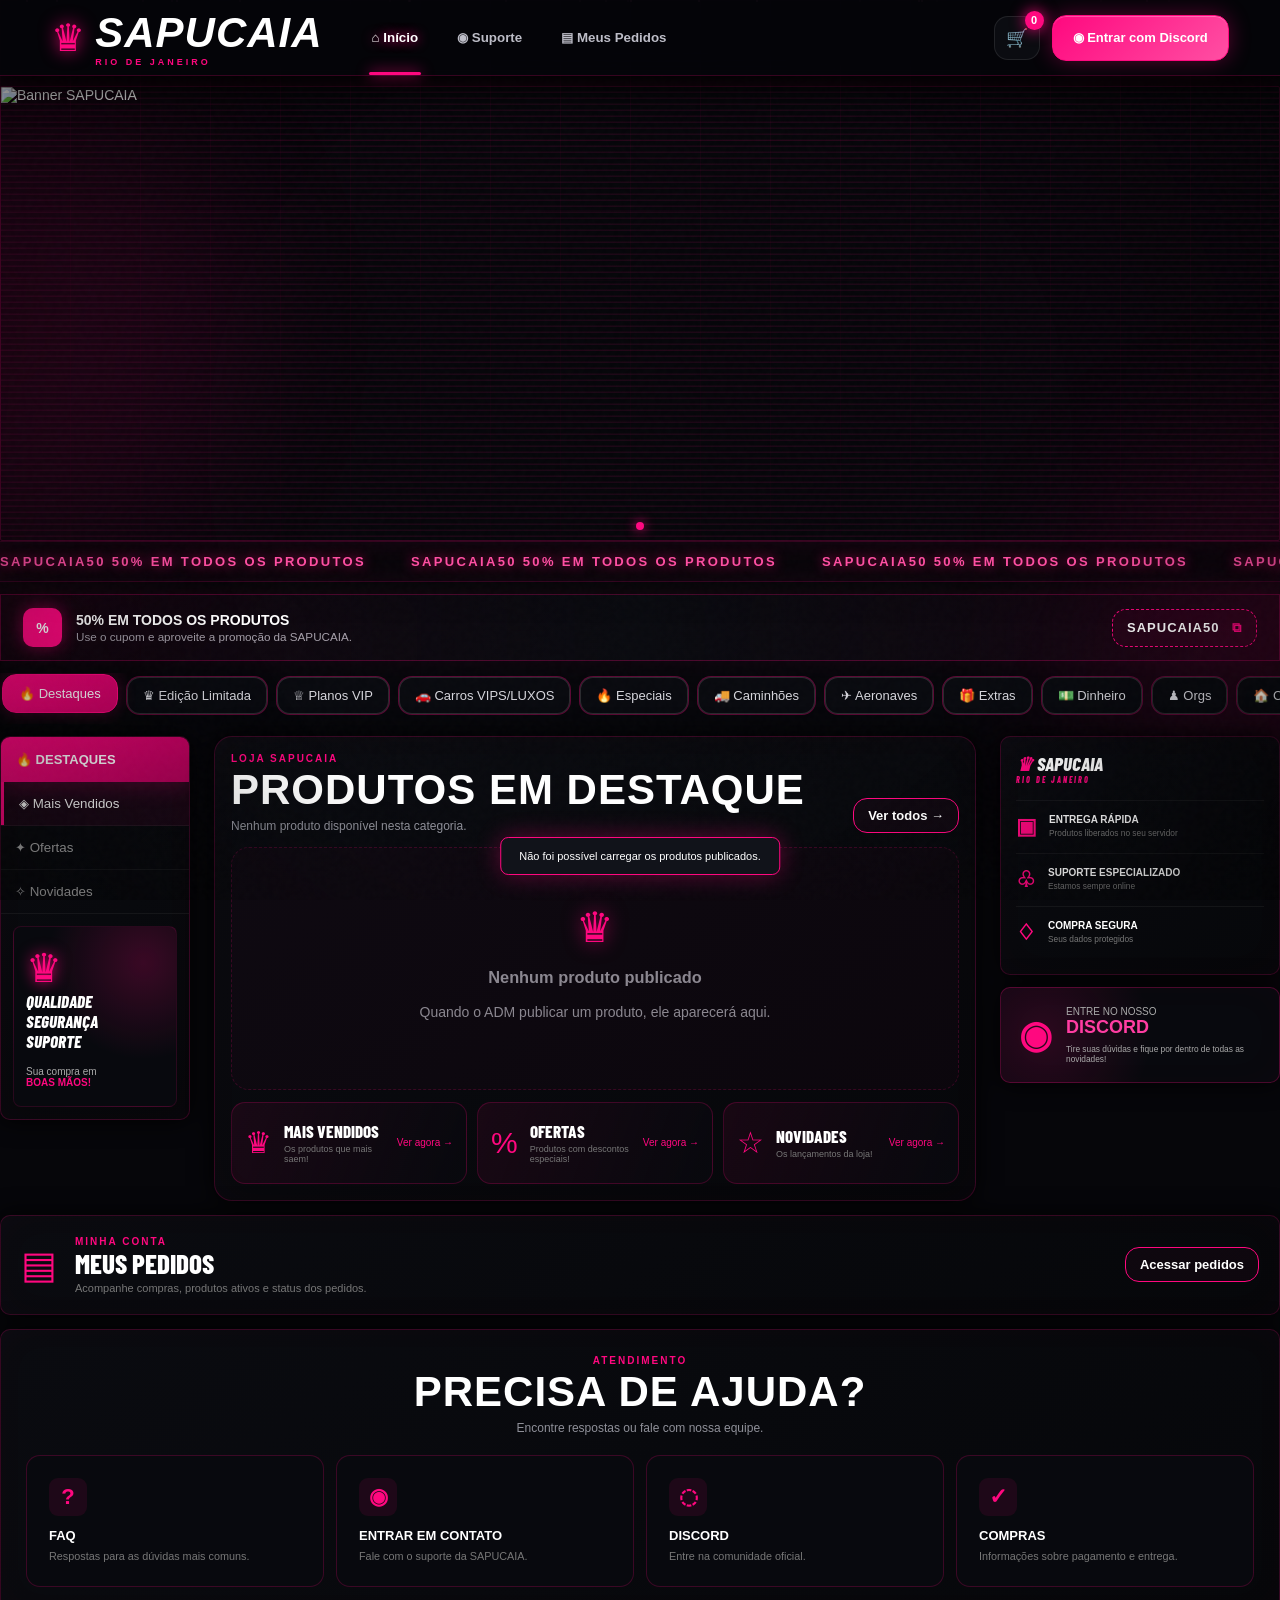
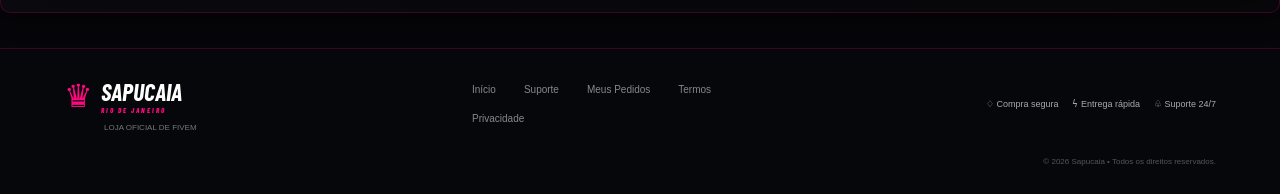
==== commit ff4722f0: "Remove close button from product modal Removed the close button from the product modal." ====
--- a/index.html
+++ b/index.html
@@ -278,7 +278,6 @@
 
   <div class="modal-backdrop" id="productModal">
     <div class="modal product-modal">
-      <button class="modal-close">×</button>
       <div id="productDetail"></div>
     </div>
   </div>
--- a/style.css
+++ b/style.css
@@ -126,3 +126,506 @@
 #productModal .detail-actions,#productModal .modal-actions,#productModal .product-actions{grid-template-columns:1fr}
 #productModal .gift-btn,#productModal .gift-action{min-height:40px}
 }
+
+
+/* =========================================================
+   MODAL DE PRODUTO — FIX FINAL / LAYOUT COMPLETO
+   ========================================================= */
+#productModal{
+  padding:18px;
+  overflow:auto;
+  align-items:flex-start;
+  justify-content:center;
+}
+#productModal.open{
+  display:flex;
+}
+#productModal .product-modal{
+  width:min(1120px,100%);
+  max-height:calc(100vh - 36px);
+  margin:0 auto;
+  overflow:auto;
+  scrollbar-width:thin;
+  background:
+    radial-gradient(circle at 0% 0%,rgba(255,8,127,.13),transparent 30%),
+    radial-gradient(circle at 100% 100%,rgba(100,20,180,.08),transparent 30%),
+    #08090e;
+  border:1px solid rgba(255,8,127,.45);
+  border-radius:18px;
+  box-shadow:0 0 80px rgba(255,8,127,.20),0 28px 90px rgba(0,0,0,.78);
+}
+.product-detail-shell{
+  position:relative;
+  min-width:0;
+}
+.product-detail-close{
+  position:absolute;
+  right:16px;
+  top:16px;
+  z-index:30;
+  width:42px;
+  height:42px;
+  display:grid;
+  place-items:center;
+  border:1px solid rgba(255,255,255,.14);
+  border-radius:12px;
+  background:rgba(4,4,8,.86);
+  color:#fff;
+  font-size:25px;
+  line-height:1;
+  cursor:pointer;
+  transition:.2s ease;
+  box-shadow:0 8px 25px rgba(0,0,0,.35);
+}
+.product-detail-close:hover{
+  color:#fff;
+  border-color:var(--pink);
+  background:rgba(255,8,127,.16);
+  box-shadow:0 0 25px rgba(255,8,127,.35);
+  transform:scale(1.05);
+}
+.product-detail-content{
+  display:grid;
+  grid-template-columns:minmax(0,1fr) 350px;
+  gap:0;
+}
+.product-detail-main{
+  min-width:0;
+  padding:24px 22px 28px;
+}
+.product-detail-visual{
+  position:relative;
+  height:300px;
+  overflow:hidden;
+  border:1px solid rgba(255,8,127,.28);
+  border-radius:14px;
+  background:#050509;
+  box-shadow:0 18px 45px rgba(0,0,0,.38);
+  margin-bottom:22px;
+}
+.product-detail-visual::after{
+  content:"";
+  position:absolute;
+  inset:0;
+  pointer-events:none;
+  background:linear-gradient(180deg,transparent 45%,rgba(0,0,0,.55));
+}
+.product-detail-visual img{
+  width:100%;
+  height:100%;
+  display:block;
+  object-fit:cover;
+}
+.product-detail-visual-tag{
+  position:absolute;
+  z-index:2;
+  left:14px;
+  bottom:13px;
+  padding:7px 10px;
+  border:1px solid rgba(255,8,127,.55);
+  border-radius:999px;
+  background:rgba(7,7,11,.78);
+  color:#fff;
+  font-size:9px;
+  font-weight:900;
+  letter-spacing:1px;
+  text-transform:uppercase;
+  backdrop-filter:blur(8px);
+}
+.product-detail-heading{
+  display:flex;
+  align-items:flex-start;
+  justify-content:space-between;
+  gap:20px;
+  padding:0 4px 18px;
+  border-bottom:1px solid rgba(255,255,255,.07);
+}
+.product-detail-title{
+  min-width:0;
+}
+.product-detail-category{
+  display:block;
+  color:var(--pink);
+  font-size:9px;
+  font-weight:900;
+  letter-spacing:2px;
+  text-transform:uppercase;
+  margin-bottom:5px;
+}
+.product-detail-title h2{
+  margin:0;
+  color:#fff;
+  font:800 42px/1 'Barlow Condensed',Arial,sans-serif;
+  letter-spacing:.5px;
+  word-break:break-word;
+}
+.product-detail-price{
+  flex:0 0 auto;
+  display:flex;
+  flex-direction:column;
+  align-items:flex-end;
+  gap:3px;
+  padding-right:46px;
+}
+.product-detail-price strong,
+.product-detail-price-mobile strong{
+  color:var(--pink);
+  font-size:25px;
+  font-weight:900;
+}
+.product-detail-price .old,
+.product-detail-price-mobile .old{
+  color:#777;
+  font-size:11px;
+  text-decoration:line-through;
+}
+.product-detail-price-mobile{
+  display:none;
+}
+.product-detail-section,
+.product-description-media,
+.product-faq{
+  margin-top:18px;
+  padding:18px;
+  border:1px solid rgba(255,255,255,.07);
+  border-radius:13px;
+  background:linear-gradient(145deg,rgba(255,255,255,.025),rgba(255,8,127,.018));
+}
+.product-section-title{
+  display:flex;
+  align-items:center;
+  gap:11px;
+  margin-bottom:14px;
+}
+.product-section-title>span{
+  width:32px;
+  height:32px;
+  flex:0 0 32px;
+  display:grid;
+  place-items:center;
+  border-radius:9px;
+  color:var(--pink);
+  background:rgba(255,8,127,.10);
+  border:1px solid rgba(255,8,127,.22);
+  font-size:15px;
+  font-weight:900;
+}
+.product-section-title small{
+  display:block;
+  color:var(--pink);
+  font-size:8px;
+  font-weight:900;
+  letter-spacing:2px;
+}
+.product-section-title h4{
+  margin:2px 0 0;
+  color:#fff;
+  font-size:13px;
+  font-weight:900;
+}
+.product-detail-info-grid{
+  display:grid;
+  grid-template-columns:repeat(3,minmax(0,1fr));
+  gap:9px;
+}
+.product-info-card{
+  min-width:0;
+  display:flex;
+  align-items:center;
+  gap:9px;
+  padding:12px;
+  border:1px solid rgba(255,255,255,.07);
+  border-radius:10px;
+  background:#0b0c11;
+}
+.product-info-card .info-icon{
+  width:29px;
+  height:29px;
+  flex:0 0 29px;
+  display:grid;
+  place-items:center;
+  border-radius:8px;
+  color:var(--pink);
+  background:rgba(255,8,127,.08);
+}
+.product-info-card small{
+  display:block;
+  color:#777;
+  font-size:7px;
+  font-weight:900;
+  letter-spacing:1px;
+}
+.product-info-card strong{
+  display:block;
+  margin-top:2px;
+  color:#eee;
+  font-size:9px;
+}
+.product-description-text{
+  color:#aaa;
+  font-size:11px;
+  line-height:1.75;
+  white-space:normal;
+  word-break:break-word;
+}
+.product-description-images{
+  display:grid;
+  grid-template-columns:repeat(2,minmax(0,1fr));
+  gap:10px;
+}
+.description-image{
+  overflow:hidden;
+  border:1px solid rgba(255,255,255,.08);
+  border-radius:10px;
+  background:#050509;
+}
+.description-image img{
+  width:100%;
+  height:190px;
+  display:block;
+  object-fit:cover;
+}
+.product-faq .faq-list details{
+  padding:11px 0;
+  border-bottom:1px solid rgba(255,255,255,.06);
+}
+.product-faq .faq-list details:last-child{
+  border-bottom:0;
+}
+.product-faq summary{
+  display:flex;
+  justify-content:space-between;
+  gap:10px;
+  color:#ddd;
+  cursor:pointer;
+  font-size:10px;
+  font-weight:800;
+}
+.product-faq summary b{
+  color:var(--pink);
+}
+.product-faq p{
+  margin:8px 0 0;
+  color:#777;
+  font-size:9px;
+  line-height:1.6;
+}
+.product-detail-side{
+  min-width:0;
+  padding:24px 22px 28px 0;
+}
+.product-buy-box{
+  position:sticky;
+  top:18px;
+  padding:18px;
+  border:1px solid rgba(255,8,127,.24);
+  border-radius:14px;
+  background:
+    radial-gradient(circle at 0% 0%,rgba(255,8,127,.10),transparent 42%),
+    #0a0b10;
+  box-shadow:0 15px 45px rgba(0,0,0,.35);
+}
+.product-buy-header small{
+  display:block;
+  color:var(--pink);
+  font-size:8px;
+  font-weight:900;
+  letter-spacing:2px;
+}
+.product-buy-header strong{
+  display:block;
+  margin-top:3px;
+  color:#fff;
+  font:800 24px 'Barlow Condensed';
+}
+.product-discord{
+  width:100%;
+  margin-top:14px;
+  padding:12px;
+  display:flex;
+  align-items:center;
+  gap:10px;
+  border:1px solid rgba(255,8,127,.20);
+  border-radius:10px;
+  background:#0d0e14;
+  color:#fff;
+}
+button.product-discord{
+  cursor:pointer;
+  text-align:left;
+}
+.product-discord-icon{
+  width:34px;
+  height:34px;
+  flex:0 0 34px;
+  display:grid;
+  place-items:center;
+  border-radius:9px;
+  background:rgba(255,8,127,.10);
+  color:var(--pink);
+}
+.product-discord small,
+.product-discord strong{
+  display:block;
+}
+.product-discord small{
+  color:#777;
+  font-size:7px;
+  letter-spacing:1px;
+}
+.product-discord strong{
+  margin-top:2px;
+  color:#fff;
+  font-size:10px;
+}
+.product-discord>b{
+  margin-left:auto;
+  color:var(--pink);
+}
+.product-recipient{
+  margin-top:14px;
+}
+.product-recipient label{
+  display:block;
+  margin-bottom:6px;
+  color:#aaa;
+  font-size:9px;
+  font-weight:900;
+}
+.recipient-input-wrap{
+  display:flex;
+  align-items:center;
+  border:1px solid rgba(255,255,255,.10);
+  border-radius:9px;
+  background:#0d0e13;
+  overflow:hidden;
+}
+.recipient-input-wrap>span{
+  padding-left:11px;
+  color:var(--pink);
+}
+.recipient-input-wrap input{
+  width:100%;
+  height:42px;
+  padding:0 11px;
+  border:0;
+  outline:0;
+  background:transparent;
+  color:#fff;
+  font:inherit;
+}
+.product-recipient>small{
+  display:block;
+  margin-top:5px;
+  color:#666;
+  font-size:8px;
+}
+.product-buy-divider{
+  height:1px;
+  margin:15px 0;
+  background:rgba(255,255,255,.07);
+}
+.product-detail-buy{
+  width:100%;
+  min-height:48px;
+  margin:0;
+}
+.product-gift-btn{
+  width:100%;
+  min-height:43px;
+  margin-top:8px;
+  display:flex;
+  align-items:center;
+  justify-content:center;
+  gap:8px;
+  border:1px solid rgba(255,8,127,.32);
+  border-radius:9px;
+  background:rgba(255,8,127,.07);
+  color:#fff;
+  font-size:11px;
+  font-weight:800;
+  cursor:pointer;
+  transition:.2s;
+}
+.product-gift-btn:hover{
+  border-color:var(--pink);
+  background:rgba(255,8,127,.14);
+  box-shadow:0 0 20px rgba(255,8,127,.18);
+}
+.product-secure-note{
+  display:flex;
+  justify-content:center;
+  align-items:center;
+  gap:7px;
+  margin-top:13px;
+  color:#777;
+  font-size:8px;
+}
+.product-secure-note span{
+  color:#48e9a5;
+  font-weight:900;
+}
+@media(max-width:900px){
+  #productModal{padding:10px}
+  #productModal .product-modal{
+    max-height:calc(100vh - 20px);
+  }
+  .product-detail-content{
+    grid-template-columns:1fr;
+  }
+  .product-detail-main{
+    padding:18px;
+  }
+  .product-detail-side{
+    padding:0 18px 18px;
+  }
+  .product-buy-box{
+    position:relative;
+    top:auto;
+  }
+}
+@media(max-width:620px){
+  .product-detail-main{
+    padding:14px;
+  }
+  .product-detail-side{
+    padding:0 14px 14px;
+  }
+  .product-detail-visual{
+    height:210px;
+    margin-bottom:16px;
+  }
+  .product-detail-heading{
+    display:block;
+  }
+  .product-detail-title h2{
+    font-size:32px;
+  }
+  .product-detail-price{
+    display:none;
+  }
+  .product-detail-price-mobile{
+    display:flex;
+    align-items:center;
+    gap:8px;
+    margin-top:7px;
+  }
+  .product-detail-price-mobile strong{
+    font-size:21px;
+  }
+  .product-detail-info-grid{
+    grid-template-columns:1fr;
+  }
+  .product-description-images{
+    grid-template-columns:1fr;
+  }
+  .description-image img{
+    height:170px;
+  }
+  .product-detail-close{
+    right:10px;
+    top:10px;
+    width:38px;
+    height:38px;
+  }
+}
